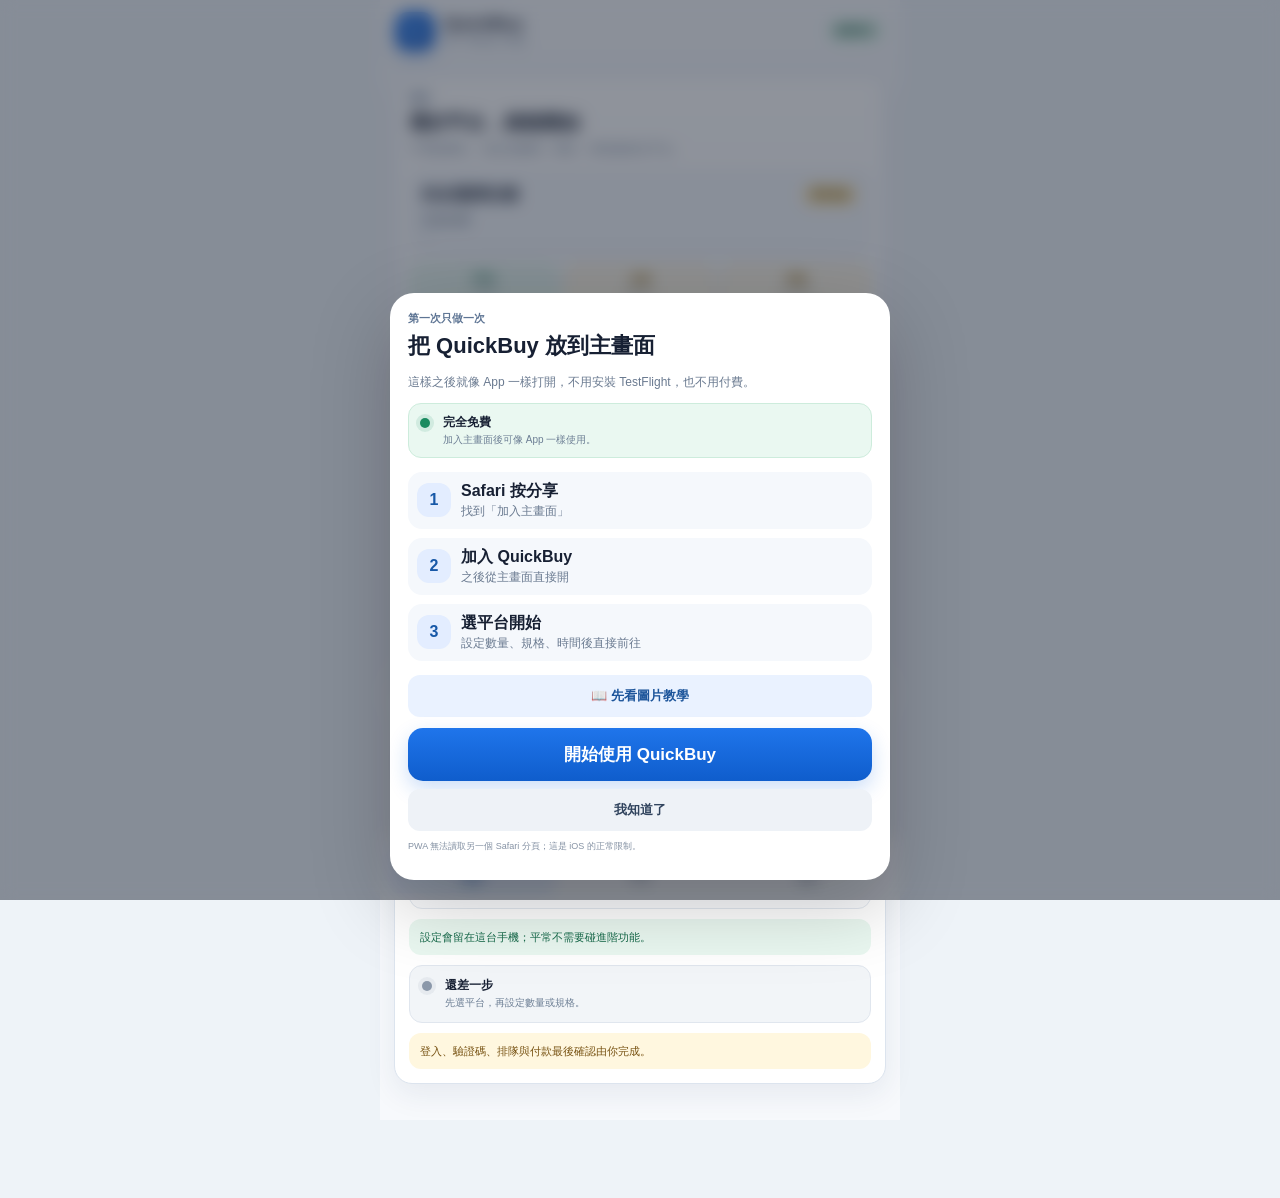
==== docs/index.html @ 1eb46b2d "Add safe image tutorial links" ====
<!DOCTYPE html>

<html lang="zh-Hant">
<head>
<meta charset="utf-8"/>
<meta content="width=device-width,initial-scale=1,viewport-fit=cover,user-scalable=no" name="viewport"/>
<title>QuickBuy</title>
<meta name="theme-color" content="#1769e0"/>
<meta name="apple-mobile-web-app-capable" content="yes"/>
<meta name="apple-mobile-web-app-status-bar-style" content="default"/>
<meta name="apple-mobile-web-app-title" content="QuickBuy"/>
<link rel="manifest" href="manifest.webmanifest"/>
<link rel="apple-touch-icon" href="icons/icon192.png"/>
<style>
:root{font-family:-apple-system,BlinkMacSystemFont,"SF Pro Text","PingFang TC","Noto Sans TC",sans-serif;color:#172033;background:#eef3f8;--blue:#1769e0;--blue2:#0b57c7;--line:#dce4ee;--muted:#6a7a90;--good:#19734f;--warn:#966000;--shadow:0 10px 30px rgba(27,51,84,.08)}*{box-sizing:border-box}html,body{margin:0;min-height:100%;background:#eef3f8}body{padding:0 0 calc(78px + env(safe-area-inset-bottom));min-width:300px}.app{max-width:520px;margin:0 auto;min-height:100vh;background:#f7f9fc}.topbar{position:sticky;top:0;z-index:30;display:flex;align-items:center;justify-content:space-between;padding:calc(12px + env(safe-area-inset-top)) 16px 10px;background:rgba(247,249,252,.94);backdrop-filter:blur(16px);border-bottom:1px solid rgba(220,228,238,.88)}.brand{display:flex;align-items:center;gap:10px}.logo{width:38px;height:38px;border-radius:12px;display:grid;place-items:center;background:linear-gradient(145deg,#2479ef,#0b57c7);color:white;font-size:20px;box-shadow:0 6px 16px rgba(23,105,224,.25)}.brand h1{font-size:17px;margin:0;line-height:1.05}.brand small{display:block;color:var(--muted);font-size:10px;margin-top:3px}.top-pill{font-size:10px;font-weight:800;color:#155d43;background:#e4f6ee;border-radius:999px;padding:6px 9px}.view{display:none;padding:14px 14px 24px}.view.active{display:block}.card{background:white;border:1px solid var(--line);border-radius:18px;padding:14px;box-shadow:var(--shadow);margin-bottom:12px}.hero{background:linear-gradient(180deg,#ffffff,#f5f9ff);border-color:#c7d9f4}.eyebrow{font-size:11px;color:#5e7594;font-weight:800;margin-bottom:5px}.title{font-size:19px;font-weight:850;margin:0 0 4px}.muted{color:var(--muted);font-size:12px;line-height:1.5}.current{margin-top:12px;padding:12px;border-radius:14px;background:#f4f7fb;border:1px solid #e1e7f0}.current-top{display:flex;justify-content:space-between;align-items:center;gap:8px}.current b{font-size:16px}.current-title{font-size:12px;color:#42536b;margin-top:5px;white-space:nowrap;overflow:hidden;text-overflow:ellipsis}.current-url{font-size:10px;color:#7b8ba0;margin-top:2px;white-space:nowrap;overflow:hidden;text-overflow:ellipsis}.pill{display:inline-flex;align-items:center;border-radius:999px;padding:5px 8px;font-size:10px;font-weight:800;background:#edf1f6;color:#607086}.pill.good{background:#e4f7ee;color:#176b4b}.primary{width:100%;border:0;border-radius:15px;background:linear-gradient(180deg,#1f75eb,#0f5dcc);color:white;font-size:17px;font-weight:850;padding:15px 16px;margin-top:10px;box-shadow:0 8px 20px rgba(23,105,224,.22)}button,.file{appearance:none;border:0;border-radius:12px;padding:12px;font-size:13px;font-weight:750;cursor:pointer}.ghost{background:#eef2f7;color:#31445e}.soft{background:#eaf2ff;color:#1d559b}.danger-soft{background:#fff0ea;color:#9b4a23}.row{display:flex;gap:8px;align-items:center;flex-wrap:wrap}.row>*{flex:1}.section-head{display:flex;align-items:center;justify-content:space-between;gap:10px;margin:4px 1px 9px}.section-head h2{font-size:15px;margin:0}.section-head span{font-size:10px;color:var(--muted)}label{display:block;font-size:11px;font-weight:750;color:#596b82;margin:9px 0 5px}input,select{width:100%;border:1px solid #cbd6e3;border-radius:12px;background:white;padding:12px;font-size:15px;color:#172033;outline:none}input:focus,select:focus{border-color:#83aee8;box-shadow:0 0 0 3px rgba(40,116,220,.10)}.qty{display:grid;grid-template-columns:52px 1fr 52px;gap:8px;align-items:center}.qty button{height:50px;font-size:25px;padding:0;background:#eaf2ff;color:#165db7}.qty input{text-align:center;font-size:22px;font-weight:850;height:50px}.optional{margin-top:9px;border:1px solid #e2e8f0;border-radius:13px;background:#fafbfd;overflow:hidden}.optional summary{padding:11px 12px;font-size:12px;font-weight:800;color:#596b82;cursor:pointer;list-style:none}.optional summary::-webkit-details-marker{display:none}.optional-body{padding:0 11px 11px}.countdown{margin-top:9px;padding:10px 12px;border-radius:12px;background:#f2f5f8;color:#53657a;font-size:12px;display:flex;justify-content:space-between;gap:8px}.countdown b{color:#172033;font-variant-numeric:tabular-nums}.notice{margin-top:10px;padding:10px 11px;border-radius:12px;background:#fff7df;color:#775212;font-size:11px;line-height:1.5}.success-note{background:#eaf8f1;color:#176b4b}.big-secondary{width:100%;margin-top:8px;background:#eef4ff;color:#1b559e;font-size:14px}.recent-card{display:flex;gap:8px;margin-top:9px}.recent-card button:first-child{flex:1}.platform-search{margin-bottom:10px}.platform-group{border:1px solid var(--line);border-radius:15px;background:white;margin:9px 0;overflow:hidden}.platform-group summary{display:flex;justify-content:space-between;align-items:center;padding:12px 13px;font-size:13px;font-weight:850;cursor:pointer}.platforms{display:grid;grid-template-columns:repeat(2,minmax(0,1fr));gap:8px;padding:0 10px 10px}.platforms button{min-width:0;background:#eef4ff;color:#21569f;border:1px solid #d5e2f7;padding:12px 8px}.platforms button.recent{background:#dfeaff;border-color:#8fb0e6}.platforms b,.platforms small{display:block}.platforms small{font-size:9px;color:#7085a1;margin-top:2px}.platform-empty{grid-column:1/-1;padding:12px;border:1px dashed #ccd7e4;border-radius:10px;color:#738398;font-size:11px;text-align:center}.status{margin-top:9px;padding:10px;border-radius:12px;background:#f1f5f9;color:#52657b;font-size:11px;line-height:1.5}.shortcut-actions{display:flex;gap:8px}.shortcut-actions>*{flex:1}.shortcut-list{display:grid;gap:8px;margin-top:9px}.shortcut-card{display:grid;grid-template-columns:minmax(0,1fr) 38px 38px 38px;gap:6px}.shortcut-open{min-width:0;text-align:left;background:#eef4ff;color:#21569f}.shortcut-open b,.shortcut-open small{display:block;white-space:nowrap;overflow:hidden;text-overflow:ellipsis}.shortcut-meta{display:flex;gap:5px;align-items:center;margin-top:3px}.shortcut-cat{padding:2px 5px;border-radius:999px;background:#d9e8ff;font-size:9px}.shortcut-url{font-size:9px;color:#71839b;overflow:hidden;text-overflow:ellipsis;white-space:nowrap}.shortcut-tool{padding:7px;background:#edf1f5;color:#607086}.shortcut-tool.pinned{background:#fff5d5;color:#916a00}.shortcut-empty{padding:12px;border:1px dashed #cbd6e3;border-radius:12px;text-align:center;color:#71839b;font-size:11px}.shortcut-form{display:grid;gap:8px;margin-top:9px;padding:10px;background:#f6f8fb;border:1px solid #e0e6ef;border-radius:13px}.filters{display:flex;gap:6px;overflow:auto;padding-bottom:2px}.filters button{white-space:nowrap;padding:7px 9px;background:#eef2f6;color:#617087}.filters button.active{background:#dfeaff;color:#21579d}.file{display:inline-flex;align-items:center;justify-content:center;background:#eef2f7;color:#31445e}.file input{display:none}.grid{display:grid;grid-template-columns:1fr 1fr;gap:8px}.item{padding:10px;border-radius:12px;background:#f5f7fa}.item span{display:block;font-size:9px;color:#7b899d}.item b{display:block;font-size:12px;margin-top:3px;word-break:break-all}.healthbox{display:grid;gap:7px;margin-top:9px}.healthrow{display:flex;align-items:center;gap:8px;padding:9px 10px;border:1px solid #e0e6ef;border-radius:11px;background:#fafbfd;font-size:10px}.healthrow i{width:18px;height:18px;border-radius:50%;display:grid;place-items:center;background:#edf1f5;font-style:normal;font-weight:900}.healthrow.good i{background:#e4f7ee;color:#176b4b}.healthrow.warn i{background:#fff3dc;color:#8a5a00}.healthrow b{margin-left:auto;font-size:9px;color:#5a6c82}.advanced{border:1px solid #e0e6ef;border-radius:15px;background:white;margin:10px 0;overflow:hidden}.advanced summary{padding:12px 13px;font-size:12px;font-weight:850;cursor:pointer}.advanced-body{padding:0 12px 12px}.bottom-nav{position:fixed;left:50%;transform:translateX(-50%);bottom:0;z-index:40;width:min(520px,100%);display:grid;grid-template-columns:repeat(4,1fr);padding:7px 8px calc(7px + env(safe-area-inset-bottom));background:rgba(255,255,255,.95);border-top:1px solid #dce4ee;backdrop-filter:blur(18px)}.bottom-nav button{background:transparent;color:#718096;padding:7px 2px;font-size:10px;border-radius:10px}.bottom-nav button span{display:block;font-size:20px;line-height:1.05;margin-bottom:2px}.bottom-nav button.active{background:#eaf2ff;color:#155aa9}.onboarding{position:fixed;inset:0;z-index:100;background:rgba(21,31,46,.48);display:grid;place-items:end center;padding:20px 12px calc(20px + env(safe-area-inset-bottom));backdrop-filter:blur(8px)}.onboarding[hidden]{display:none}.sheet{width:min(500px,100%);background:white;border-radius:24px;padding:18px;box-shadow:0 24px 80px rgba(0,0,0,.22)}.sheet h2{font-size:22px;margin:3px 0 6px}.three-steps{display:grid;gap:9px;margin:14px 0}.step{display:grid;grid-template-columns:34px 1fr;gap:10px;align-items:center;padding:9px;border-radius:14px;background:#f5f8fc}.step i{width:34px;height:34px;border-radius:12px;display:grid;place-items:center;background:#e3edff;color:#1758a7;font-style:normal;font-weight:900}.sheet .primary{margin-top:3px}.tiny{font-size:9px;color:#8592a4;line-height:1.45}.journey{margin-top:10px;display:grid;grid-template-columns:14px minmax(0,1fr);gap:9px;align-items:start;padding:11px 12px;border-radius:13px;background:#f2f5f8;border:1px solid #e0e6ee}.journey .state-dot{width:10px;height:10px;border-radius:50%;margin-top:4px;background:#8b98aa;box-shadow:0 0 0 4px rgba(139,152,170,.12)}.journey b{display:block;font-size:12px}.journey small{display:block;margin-top:2px;color:#6c7e94;font-size:10px;line-height:1.45}.journey.ready{background:#eaf8f1;border-color:#cdecdc}.journey.ready .state-dot{background:#1b8b60;box-shadow:0 0 0 4px rgba(27,139,96,.12)}.journey.wait{background:#fff8e8;border-color:#f1dfb4}.journey.wait .state-dot{background:#d28a00;box-shadow:0 0 0 4px rgba(210,138,0,.12)}.journey.now{background:#fff0e8;border-color:#f4d0be}.journey.now .state-dot{background:#d65c25;box-shadow:0 0 0 4px rgba(214,92,37,.12)}.mobile-toast{position:fixed;left:50%;bottom:calc(82px + env(safe-area-inset-bottom));transform:translate(-50%,18px);width:min(470px,calc(100% - 28px));padding:11px 13px;border-radius:13px;background:#172033;color:white;font-size:11px;line-height:1.45;box-shadow:0 14px 35px rgba(20,31,47,.24);z-index:80;opacity:0;pointer-events:none;transition:opacity .18s ease,transform .18s ease}.mobile-toast.show{opacity:1;transform:translate(-50%,0)}.mobile-toast.good{background:#176b4b}.mobile-toast.warn{background:#7a5418}.mobile-toast.error{background:#9b3e2f}.current.auto-follow{border-color:#b8d7c7;background:#f2fbf6}.primary.ready-action{background:linear-gradient(180deg,#199067,#147651);box-shadow:0 8px 20px rgba(25,144,103,.2)}.wait-summary{display:flex;align-items:center;justify-content:space-between;gap:10px;margin-top:9px;padding:10px 11px;border-radius:13px;background:#fff8e8;border:1px solid #efdeb6}.wait-summary[hidden]{display:none}.wait-summary div{min-width:0}.wait-summary small{display:block;font-size:9px;font-weight:800;color:#8a5b00}.wait-summary b{display:block;margin-top:2px;font-size:18px;font-variant-numeric:tabular-nums;color:#5d430e}.wait-summary button{flex:0 0 auto;padding:9px 12px}.onboarding-access{display:grid;grid-template-columns:14px minmax(0,1fr);gap:9px;align-items:start;margin:12px 0 2px;padding:10px 11px;border-radius:13px;background:#f2f5f8;border:1px solid #e0e6ee}.onboarding-access .state-dot{width:10px;height:10px;border-radius:50%;margin-top:4px;background:#8b98aa;box-shadow:0 0 0 4px rgba(139,152,170,.12)}.onboarding-access b{display:block;font-size:12px}.onboarding-access small{display:block;margin-top:2px;color:#6c7e94;font-size:10px;line-height:1.4}.onboarding-access.good{background:#eaf8f1;border-color:#cdecdc}.onboarding-access.good .state-dot{background:#1b8b60;box-shadow:0 0 0 4px rgba(27,139,96,.12)}.onboarding-access.warn{background:#fff8e8;border-color:#efdeb6}.onboarding-access.warn .state-dot{background:#d28a00;box-shadow:0 0 0 4px rgba(210,138,0,.12)}.hidden{display:none!important}@media(max-width:350px){.view{padding-left:10px;padding-right:10px}.platforms{grid-template-columns:1fr}.topbar{padding-left:11px;padding-right:11px}}

.next-action{margin-top:10px;padding:13px;border:1px solid #d8e3f0;border-radius:15px;background:linear-gradient(180deg,#f8fbff,#f2f7fd)}.next-action .next-label{font-size:10px;font-weight:850;color:#6580a3;margin-bottom:4px}.next-action .next-title{font-size:16px;font-weight:900;color:#182238}.next-action .next-detail{font-size:10px;color:#6b7c92;line-height:1.45;margin-top:3px}.next-action button{margin-top:9px}.permission-help{margin-top:9px;border:1px solid #f0d8a1;background:#fffaf0;border-radius:13px;overflow:hidden}.permission-help[hidden]{display:none}.permission-help summary{padding:10px 11px;font-size:11px;font-weight:850;color:#7a5816;cursor:pointer;list-style:none}.permission-help summary::-webkit-details-marker{display:none}.permission-help .optional-body{font-size:10px;color:#6d5930;line-height:1.55}.permission-help ol{padding-left:18px;margin:6px 0 10px}.readiness-strip{display:grid;grid-template-columns:repeat(3,1fr);gap:6px;margin-top:9px}.ready-chip{padding:8px 6px;border-radius:11px;background:#f1f4f8;border:1px solid #e1e7ef;text-align:center}.ready-chip b{display:block;font-size:10px}.ready-chip small{display:block;font-size:8px;color:#7d8b9d;margin-top:2px}.ready-chip.good{background:#eaf8f1;border-color:#cfe9dc}.ready-chip.good b{color:#176b4b}.ready-chip.warn{background:#fff8e8;border-color:#efdeb6}.ready-chip.warn b{color:#8a5b00}.subtle-action{width:100%;margin-top:8px;background:#f2f5f8;color:#5b6d83;font-size:12px}.auto-follow-note{margin-top:7px;font-size:9px;color:#74859a;text-align:center}.mobile-primary{min-height:52px}.current.permission-missing{background:#fffaf0;border-color:#ecd8aa}.current.permission-missing #mobileReadyPill{background:#fff0cc!important;color:#825b00!important}@media(max-width:380px){.readiness-strip{grid-template-columns:1fr}.ready-chip{display:flex;justify-content:space-between;align-items:center;text-align:left}.ready-chip small{margin-top:0}}

/* QuickBuy 1.0 mobile simplification */
.bottom-nav{grid-template-columns:repeat(3,1fr)}
.permission-help .row button{min-height:46px}
[data-mobile-view="more"]>.advanced{margin-top:0}
[data-mobile-view="more"]>.card{box-shadow:none}
.mobile-primary{min-height:54px}
@media (max-width:380px){.platforms{grid-template-columns:1fr}.top-pill{display:none}}
</style>
</head>
<body>
<div class="app">
<header class="topbar"><div class="brand"><div class="logo">Q</div><div><h1>QuickBuy</h1><small>1.0 · iPhone / iPad</small></div></div><span class="top-pill">極簡模式</span></header>
<main>
<section class="view active" data-mobile-view="home">
<div class="card hero">
<div class="eyebrow">現在</div><h2 class="title">選好平台，就能開始</h2>
<p class="muted" style="margin:0">不用貼網址。先設定數量／規格，再直接前往平台。</p>
<div class="current">
<div class="current-top"><b id="mobileCurrentPlatform">尚未選擇平台</b><span class="pill" id="mobileReadyPill">待準備</span></div>
<div class="current-title" id="mobileCurrentTitle">目前目標</div><div class="current-url" id="mobileCurrentUrl">—</div>
</div>
<div aria-label="手機準備狀態" class="readiness-strip" id="mobileReadinessStrip">
<div class="ready-chip" id="mobileAccessChip"><b>QuickBuy</b><small>已就緒</small></div>
<div class="ready-chip" id="mobilePageChip"><b>頁面</b><small>等待中</small></div>
<div class="ready-chip" id="mobilePrepChip"><b>準備</b><small>尚未完成</small></div>
</div>
<details class="permission-help" id="mobilePermissionHelp"><summary>iPhone 最簡單用法</summary><div class="optional-body"><ol><li>Safari 開啟 QuickBuy 後，按分享。</li><li>選「加入主畫面」。</li><li>之後直接從主畫面打開 QuickBuy，設定好再按前往平台。</li></ol><p class="tiny" style="margin:8px 0 0">免費 PWA 無法讀取或控制另一個 Safari 分頁；登入、驗證碼、排隊、付款與最後送出仍由你操作。</p></div></details>
<div class="next-action" id="mobileNextAction">
<div class="next-label">現在建議</div><div class="next-title" id="mobileNextActionTitle">正在檢查 Safari…</div><div class="next-detail" id="mobileNextActionDetail">QuickBuy 會自動判斷下一步。</div>
<button class="primary mobile-primary" id="mobileNextActionBtn">請稍候</button>
</div>
<div class="wait-summary" hidden="" id="mobileWaitSummary"><div><small id="mobileWaitLabel">等待開賣</small><b id="mobileWaitClock">00:00:00</b></div><button class="soft" id="mobileWaitReturnBtn">回 Safari</button></div>
<button class="subtle-action" id="mobileUseCurrentBtn">使用目前目標</button>
<div class="recent-card"><button class="soft" id="mobileOpenRecentBtn">最近用的平台</button><button class="ghost" id="mobileChoosePlatformBtn">選平台</button></div><a href="tutorial.html" style="display:block;text-align:center;text-decoration:none;border-radius:12px;padding:12px;font-size:13px;font-weight:750;background:#eaf2ff;color:#1d559b;margin-top:8px">📖 第一次使用？看圖片教學</a>
</div>
<div class="card">
<div class="section-head"><h2>數量與規格</h2><span>自動儲存</span></div>
<div class="qty"><button aria-label="數量減一" id="mobileQtyMinus">−</button><input aria-label="數量" id="mobileQty" inputmode="numeric" max="10" min="1" type="number" value="1"/><button aria-label="數量加一" id="mobileQtyPlus">＋</button></div>
<label id="mobileKeywordLabel">規格 / 票區（選填）</label><input id="mobileKeyword" maxlength="80" placeholder="例如：A區、2XL、一般票"/>
<details class="optional"><summary>開賣時間提醒（選填）</summary><div class="optional-body"><input id="mobileTargetAt" type="datetime-local"/><div class="countdown" id="mobileCountdown"><span>倒數</span><b>未設定</b></div></div></details>
<button aria-hidden="true" class="hidden" id="mobileSavePrepBtn">儲存</button>
<div class="notice success-note" id="mobileHomeStatus">設定會留在這台手機；平常不需要碰進階功能。</div>
<div class="journey" id="mobileJourneyState"><span class="state-dot"></span><div><b id="mobileJourneyTitle">還差一步</b><small id="mobileJourneyDetail">先在 Safari 打開售票或商品頁。</small></div></div>
<div class="notice">登入、驗證碼、排隊與付款最後確認由你完成。</div></div>

</section>
<section class="view" data-mobile-view="platforms">
<div class="section-head"><h2>選一個平台</h2><span>點一下直接前往</span></div>
<div class="card">
<div class="recent-card" hidden="" id="recentPlatformRow"><button class="soft" id="recentPlatformBtn"><span>最近：</span><b id="recentPlatformName">—</b></button><button class="ghost" id="clearRecentPlatformBtn" style="flex:0 0 44px">×</button></div>
<input class="platform-search" id="platformSearch" maxlength="60" placeholder="搜尋：蝦皮、拓元、momo…" type="search"/>
<div id="platformQuickPick">
<details class="platform-group" open=""><summary><span>🎫 售票平台</span><small id="ticketPlatformCount">0</small></summary><div class="platforms" id="ticketPlatformQuickPick"></div></details>
<details class="platform-group" open=""><summary><span>🛒 購物平台</span><small id="shoppingPlatformCount">0</small></summary><div class="platforms" id="shoppingPlatformQuickPick"></div></details>
</div>
<details class="optional"><summary>其他網站網址</summary><div class="optional-body"><input id="platformUrl" inputmode="url" placeholder="https://..."/><button class="ghost" id="detectPlatformBtn" style="width:100%;margin-top:8px">辨識網站</button><div class="status" id="platformStatus">可使用未列入 Catalog 的一般網站。</div></div></details>
</div>
</section>
<section class="view" data-mobile-view="more"><div class="section-head"><h2>更多</h2><span>收藏、備份與救援</span></div><div class="card"><div class="section-head"><h2>分享與安裝</h2><span>完全免費</span></div><div class="row"><button class="soft" id="shareQuickBuyBtn">分享 QuickBuy</button><button class="ghost" id="showInstallGuideBtn">加入主畫面</button></div><a href="tutorial.html" style="display:block;text-align:center;text-decoration:none;border-radius:12px;padding:12px;font-size:13px;font-weight:750;background:#eaf2ff;color:#1d559b;margin-top:8px">📖 看完整圖片教學</a><p class="tiny" style="margin:8px 0 0">分享的是 QuickBuy 入口，不會包含你的數量、規格、收藏或同步密語。</p></div><div class="card"><div class="section-head"><h2>我的網站</h2><span>選用</span></div>
<div class="shortcut-actions"><button class="soft" id="saveCurrentShortcutBtn">＋ 手動新增網址</button><button class="ghost" id="addShortcutBtn">＋ 新增</button></div>
<div class="shortcut-form" hidden="" id="shortcutForm"><input id="shortcutName" maxlength="40" placeholder="名稱"/><input id="shortcutUrl" inputmode="url" placeholder="https://..."/><select id="shortcutCategory"><option value="other">其他</option><option value="ticket">售票</option><option value="shop">商城</option><option value="event">活動</option></select><div class="row"><button class="soft" id="shortcutSaveBtn">儲存</button><button class="ghost" id="shortcutCancelBtn">取消</button></div></div>
<input id="shortcutSearch" maxlength="80" placeholder="搜尋收藏" style="margin-top:9px" type="search"/>
<div class="filters" id="shortcutFilters" style="margin-top:8px"><button class="active" data-shortcut-filter="all">全部</button><button data-shortcut-filter="ticket">售票</button><button data-shortcut-filter="shop">商城</button><button data-shortcut-filter="event">活動</button><button data-shortcut-filter="other">其他</button></div>
<div class="shortcut-list" id="shortcutList"></div>
<details class="advanced"><summary>分享 / 匯入收藏</summary><div class="advanced-body"><div class="shortcut-actions"><button class="ghost" id="familyExportBtn">家人分享包</button><button class="ghost" id="familyImportBtn">匯入分享包</button><input accept="application/json,.json" hidden="" id="familyImportFile" type="file"/></div><div class="shortcut-actions" style="margin-top:8px"><button class="ghost" id="shortcutExportBtn">匯出收藏</button><button class="ghost" id="shortcutImportBtn">匯入收藏</button><input accept="application/json,.json" hidden="" id="shortcutImportFile" type="file"/></div></div></details>
</div><details class="advanced"><summary>設定、同步與救援</summary><div class="advanced-body"><div class="card">
<div class="row"><button class="soft" id="safariHealthBtn">PWA 體檢</button><button class="ghost" id="mobileSelfRepairBtn">一鍵自救</button></div>
<div class="row" style="margin-top:8px"><button class="ghost" id="safariRecoveryCreateBtn">建立復原點</button><button class="ghost" disabled="" id="safariRecoveryRestoreBtn">回復最近狀態</button></div>
<button class="ghost" id="safariDiagnosticBtn" style="width:100%;margin-top:8px">建立診斷檔</button>
<div class="healthbox" hidden="" id="safariHealthBox"></div>
</div><details class="advanced"><summary>換手機 / 匯入匯出</summary><div class="advanced-body">
<div class="grid"><div class="item"><span>裝置</span><b id="deviceName">未命名</b></div><div class="item"><span>Device ID</span><b id="deviceId">—</b></div><div class="item"><span>Revision</span><b id="revision">0</b></div><div class="item"><span>衝突</span><b id="conflicts">0</b></div><div class="item"><span>最近同步</span><b id="lastSyncAction">尚未</b></div><div class="item"><span>活動紀錄</span><b id="journalCount">0</b></div></div>
<label>這台裝置名稱</label><input id="deviceNameInput" maxlength="80" placeholder="例如：我的 iPhone"/><button class="ghost" id="saveBtn" style="width:100%;margin-top:8px">儲存裝置名稱</button>
<label>同步密語（只有跨裝置時才需要）</label><input autocomplete="new-password" id="passphrase" minlength="10" placeholder="至少 10 字元" type="password"/>
<div class="row" style="margin-top:8px"><button class="soft" id="shareSyncBtn">分享加密接力檔</button><label class="file">匯入加密資料<input accept="application/json" id="importFile" type="file"/></label></div><button class="ghost" id="exportBtn" style="width:100%;margin-top:8px">下載加密備份</button>
<button class="ghost" disabled="" id="clearConflictsBtn" style="width:100%;margin-top:8px">清除衝突紀錄</button><div class="healthbox" id="syncActivity"></div>
</div></details><details class="advanced"><summary>進階雲端同步（選用）</summary><div class="advanced-body">
<p class="muted">一般使用者不用設定 Relay。只有你真的需要跨裝置雲端同步時再使用。</p>
<label>Relay Endpoint</label><input id="relayEndpoint" inputmode="url" placeholder="https://sync.example.com"/><label>Room ID</label><input autocomplete="off" id="relayRoom" placeholder="至少 16 字元"/><label>Relay Access Key</label><input autocomplete="new-password" id="relayKey" placeholder="至少 24 字元" type="password"/>
<div class="row" style="margin-top:8px"><button class="ghost" id="relayGenerateBtn">產生</button><button class="ghost" id="relaySaveBtn">儲存</button><button class="ghost" id="relayTestBtn">測試</button></div><div class="row" style="margin-top:8px"><button class="ghost" id="cloudPullBtn">Pull</button><button class="soft" id="cloudPushBtn">加密 Push</button></div>
</div></details><div class="status" id="status">QuickBuy 採本機優先；不設定同步也能使用。</div></div></details></section>

</main>
<nav class="bottom-nav"><button class="active" data-mobile-tab="home"><span>⌂</span>首頁</button><button data-mobile-tab="platforms"><span>▦</span>平台</button><button data-mobile-tab="more"><span>•••</span>更多</button></nav>
<div aria-live="polite" class="mobile-toast" id="mobileToast" role="status"></div>
<div class="onboarding" hidden="" id="mobileOnboarding"><div class="sheet"><div class="eyebrow">第一次只做一次</div><h2>把 QuickBuy 放到主畫面</h2><p class="muted">這樣之後就像 App 一樣打開，不用安裝 TestFlight，也不用付費。</p><div class="onboarding-access good" id="mobileOnboardingAccess"><span class="state-dot"></span><div><b id="mobileOnboardingAccessTitle">完全免費</b><small id="mobileOnboardingAccessDetail">資料預設只留在你的裝置。</small></div></div><div class="three-steps"><div class="step"><i>1</i><div><b>Safari 按分享</b><div class="muted">找到「加入主畫面」</div></div></div><div class="step"><i>2</i><div><b>加入 QuickBuy</b><div class="muted">之後從主畫面直接開</div></div></div><div class="step"><i>3</i><div><b>選平台開始</b><div class="muted">設定數量、規格、時間後直接前往</div></div></div></div><a href="tutorial.html" style="display:block;text-align:center;text-decoration:none;border-radius:12px;padding:12px;font-size:13px;font-weight:750;background:#eaf2ff;color:#1d559b;margin-bottom:8px">📖 先看圖片教學</a><button class="primary" id="mobileOnboardingGrantBtn" style="width:100%;margin-bottom:8px">開始使用 QuickBuy</button><button class="ghost" id="mobileOnboardingDoneBtn" style="width:100%">我知道了</button><p class="tiny" id="mobileOnboardingHint">PWA 不會也不能繞過 Safari、網站登入、驗證碼、排隊或付款確認。</p></div></div>
<script src="pwa-adapter.js"></script><script src="platform-catalog.js"></script><script src="sync-core.js"></script><script src="sync-crypto.js"></script><script src="sync-provider.js"></script><script src="dashboard.js"></script><script src="pwa-boot.js"></script>
</body></html>
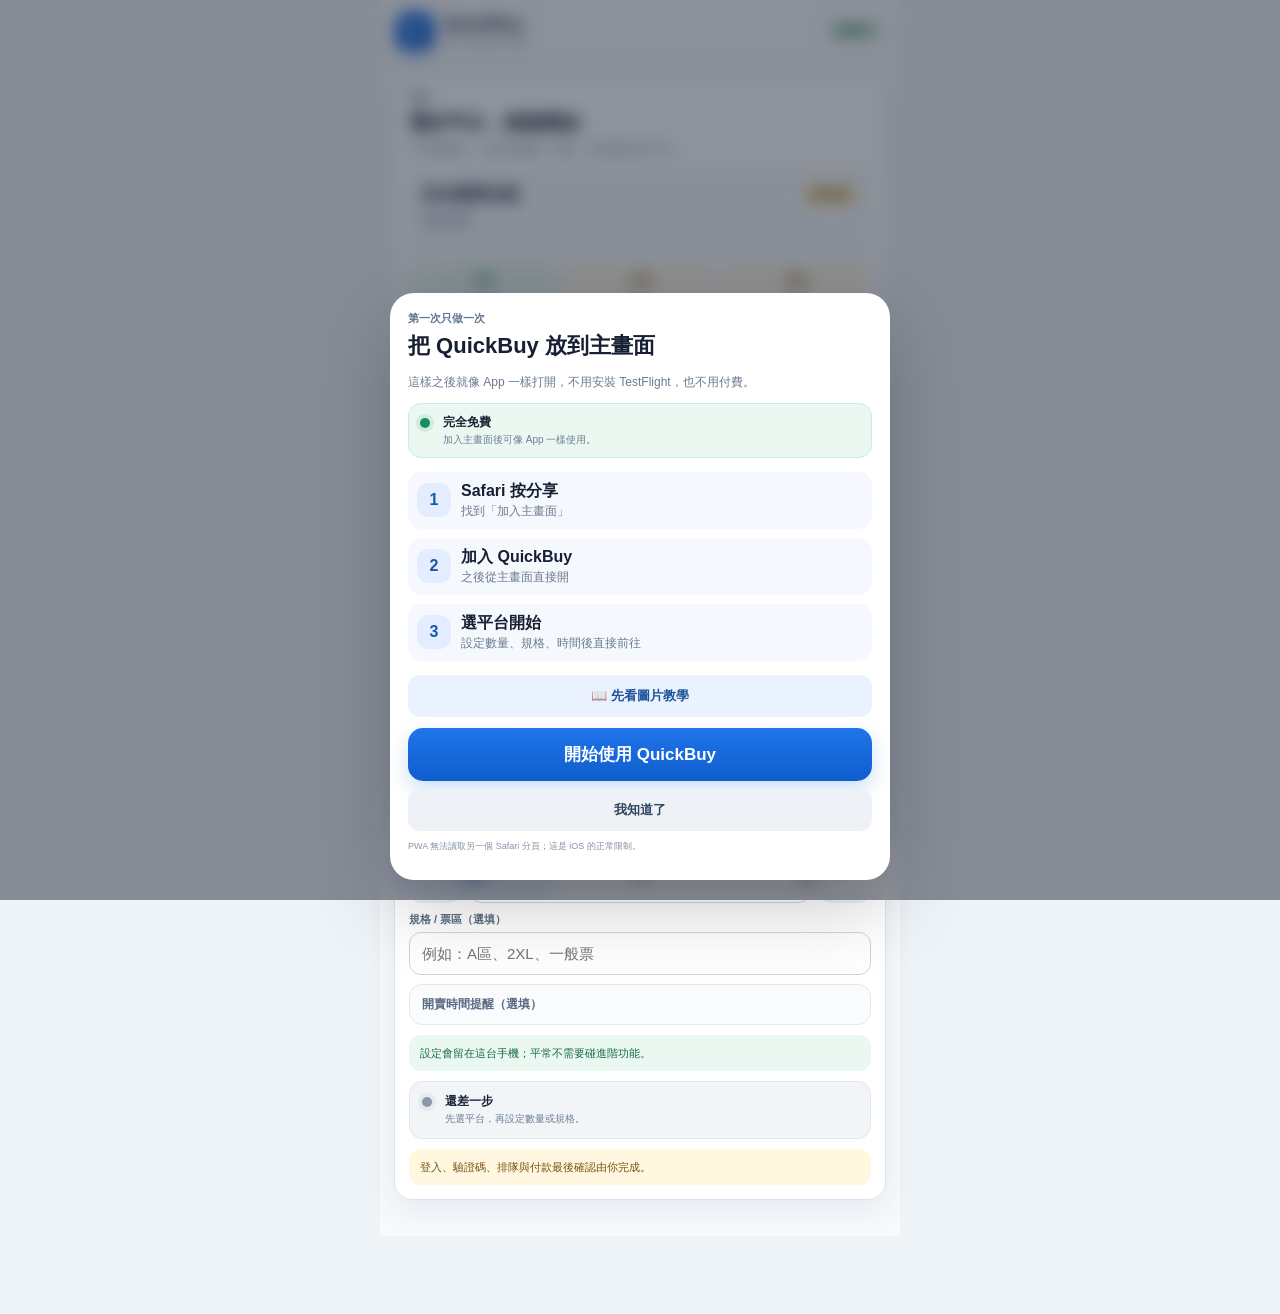
==== commit d19eb7e0: "Add fast mobile target controls" ====
--- a/docs/index.html
+++ b/docs/index.html
@@ -23,6 +23,17 @@
 [data-mobile-view="more"]>.card{box-shadow:none}
 .mobile-primary{min-height:54px}
 @media (max-width:380px){.platforms{grid-template-columns:1fr}.top-pill{display:none}}
+
+.quick-tools{display:grid;grid-template-columns:repeat(2,minmax(0,1fr));gap:8px;margin-top:10px}
+.quick-tools button{min-height:44px}
+.target-history{display:grid;gap:7px;margin-top:10px}
+.target-history-row{display:grid;grid-template-columns:minmax(0,1fr) 42px;gap:7px}
+.target-history-open{border:1px solid var(--line,#dce4ee);background:#fff;border-radius:12px;padding:10px;text-align:left;min-width:0}
+.target-history-open b{display:block;font-size:12px;white-space:nowrap;overflow:hidden;text-overflow:ellipsis}
+.target-history-open small{display:block;font-size:10px;color:#71839b;white-space:nowrap;overflow:hidden;text-overflow:ellipsis;margin-top:2px}
+.target-history-del{border:0;border-radius:12px;background:#fff0ea;color:#9b3e2f;font-weight:900;font-size:18px}
+.target-history-empty{font-size:11px;color:#71839b;padding:9px 2px}
+.url-tools{display:grid;grid-template-columns:1fr 1fr;gap:8px;margin-top:8px}
 </style>
 </head>
 <body>
@@ -42,6 +53,13 @@
 <div class="ready-chip" id="mobilePageChip"><b>頁面</b><small>等待中</small></div>
 <div class="ready-chip" id="mobilePrepChip"><b>準備</b><small>尚未完成</small></div>
 </div>
+<div class="quick-tools" id="mobileQuickTools">
+<button class="soft" id="mobileSwapTargetBtn" type="button">✎ 換網址</button>
+<button class="ghost" id="mobileClearTargetBtn" type="button">× 清空目標</button>
+<button class="soft" id="mobileReopenTargetBtn" type="button">↗ 重新開啟目標</button>
+<button class="ghost" id="mobileRefreshAppBtn" type="button">↻ 重新整理 QuickBuy</button>
+</div>
+<div class="target-history" id="mobileRecentTargets"></div>
 <details class="permission-help" id="mobilePermissionHelp"><summary>iPhone 最簡單用法</summary><div class="optional-body"><ol><li>Safari 開啟 QuickBuy 後，按分享。</li><li>選「加入主畫面」。</li><li>之後直接從主畫面打開 QuickBuy，設定好再按前往平台。</li></ol><p class="tiny" style="margin:8px 0 0">免費 PWA 無法讀取或控制另一個 Safari 分頁；登入、驗證碼、排隊、付款與最後送出仍由你操作。</p></div></details>
 <div class="next-action" id="mobileNextAction">
 <div class="next-label">現在建議</div><div class="next-title" id="mobileNextActionTitle">正在檢查 Safari…</div><div class="next-detail" id="mobileNextActionDetail">QuickBuy 會自動判斷下一步。</div>
@@ -71,12 +89,12 @@
 <details class="platform-group" open=""><summary><span>🎫 售票平台</span><small id="ticketPlatformCount">0</small></summary><div class="platforms" id="ticketPlatformQuickPick"></div></details>
 <details class="platform-group" open=""><summary><span>🛒 購物平台</span><small id="shoppingPlatformCount">0</small></summary><div class="platforms" id="shoppingPlatformQuickPick"></div></details>
 </div>
-<details class="optional"><summary>其他網站網址</summary><div class="optional-body"><input id="platformUrl" inputmode="url" placeholder="https://..."/><button class="ghost" id="detectPlatformBtn" style="width:100%;margin-top:8px">辨識網站</button><div class="status" id="platformStatus">可使用未列入 Catalog 的一般網站。</div></div></details>
+<details class="optional" open=""><summary>貼網址自動辨識</summary><div class="optional-body"><input id="platformUrl" inputmode="url" autocomplete="off" autocapitalize="off" spellcheck="false" placeholder="貼蝦皮、售票或商城連結"/><div class="url-tools"><button class="soft" id="pastePlatformUrlBtn" type="button">貼上並辨識</button><button class="ghost" id="clearPlatformUrlBtn" type="button">清除網址</button></div><button class="ghost" id="detectPlatformBtn" style="width:100%;margin-top:8px" type="button">辨識並套用</button><div class="status" id="platformStatus">可直接貼整段分享文字，QuickBuy 會自動抓出網址並辨識平台。</div></div></details>
 </div>
 </section>
 <section class="view" data-mobile-view="more"><div class="section-head"><h2>更多</h2><span>收藏、備份與救援</span></div><div class="card"><div class="section-head"><h2>分享與安裝</h2><span>完全免費</span></div><div class="row"><button class="soft" id="shareQuickBuyBtn">分享 QuickBuy</button><button class="ghost" id="showInstallGuideBtn">加入主畫面</button></div><a href="tutorial.html" style="display:block;text-align:center;text-decoration:none;border-radius:12px;padding:12px;font-size:13px;font-weight:750;background:#eaf2ff;color:#1d559b;margin-top:8px">📖 看完整圖片教學</a><p class="tiny" style="margin:8px 0 0">分享的是 QuickBuy 入口，不會包含你的數量、規格、收藏或同步密語。</p></div><div class="card"><div class="section-head"><h2>我的網站</h2><span>選用</span></div>
 <div class="shortcut-actions"><button class="soft" id="saveCurrentShortcutBtn">＋ 手動新增網址</button><button class="ghost" id="addShortcutBtn">＋ 新增</button></div>
-<div class="shortcut-form" hidden="" id="shortcutForm"><input id="shortcutName" maxlength="40" placeholder="名稱"/><input id="shortcutUrl" inputmode="url" placeholder="https://..."/><select id="shortcutCategory"><option value="other">其他</option><option value="ticket">售票</option><option value="shop">商城</option><option value="event">活動</option></select><div class="row"><button class="soft" id="shortcutSaveBtn">儲存</button><button class="ghost" id="shortcutCancelBtn">取消</button></div></div>
+<div class="shortcut-form" hidden="" id="shortcutForm"><input id="shortcutName" maxlength="40" placeholder="名稱"/><input id="shortcutUrl" inputmode="url" placeholder="https://..."/><select id="shortcutCategory"><option value="">自動辨識</option><option value="ticket">售票</option><option value="shop">商城</option><option value="event">活動</option><option value="other">其他</option></select><div class="row"><button class="soft" id="shortcutSaveBtn">儲存</button><button class="ghost" id="shortcutCancelBtn">取消</button></div></div>
 <input id="shortcutSearch" maxlength="80" placeholder="搜尋收藏" style="margin-top:9px" type="search"/>
 <div class="filters" id="shortcutFilters" style="margin-top:8px"><button class="active" data-shortcut-filter="all">全部</button><button data-shortcut-filter="ticket">售票</button><button data-shortcut-filter="shop">商城</button><button data-shortcut-filter="event">活動</button><button data-shortcut-filter="other">其他</button></div>
 <div class="shortcut-list" id="shortcutList"></div>
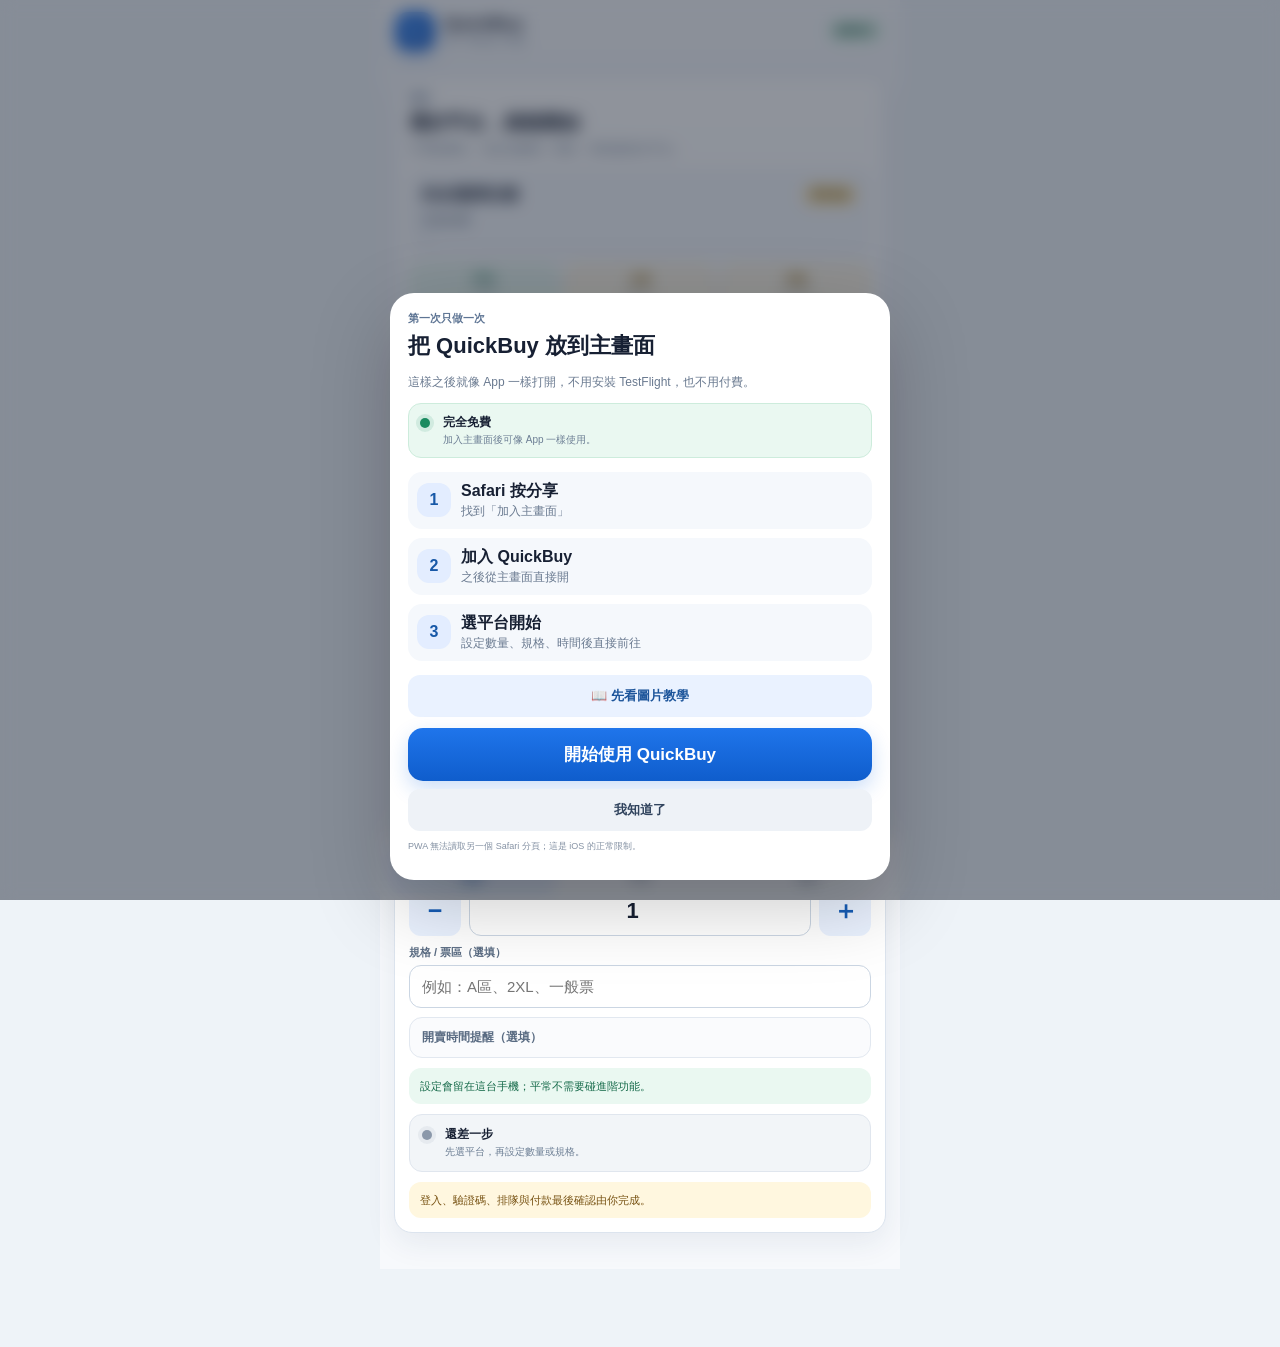
==== commit cee19048: "Fix hidden mobile UI elements" ====
--- a/docs/index.html
+++ b/docs/index.html
@@ -12,7 +12,7 @@
 <link rel="manifest" href="manifest.webmanifest"/>
 <link rel="apple-touch-icon" href="icons/icon192.png"/>
 <style>
-:root{font-family:-apple-system,BlinkMacSystemFont,"SF Pro Text","PingFang TC","Noto Sans TC",sans-serif;color:#172033;background:#eef3f8;--blue:#1769e0;--blue2:#0b57c7;--line:#dce4ee;--muted:#6a7a90;--good:#19734f;--warn:#966000;--shadow:0 10px 30px rgba(27,51,84,.08)}*{box-sizing:border-box}html,body{margin:0;min-height:100%;background:#eef3f8}body{padding:0 0 calc(78px + env(safe-area-inset-bottom));min-width:300px}.app{max-width:520px;margin:0 auto;min-height:100vh;background:#f7f9fc}.topbar{position:sticky;top:0;z-index:30;display:flex;align-items:center;justify-content:space-between;padding:calc(12px + env(safe-area-inset-top)) 16px 10px;background:rgba(247,249,252,.94);backdrop-filter:blur(16px);border-bottom:1px solid rgba(220,228,238,.88)}.brand{display:flex;align-items:center;gap:10px}.logo{width:38px;height:38px;border-radius:12px;display:grid;place-items:center;background:linear-gradient(145deg,#2479ef,#0b57c7);color:white;font-size:20px;box-shadow:0 6px 16px rgba(23,105,224,.25)}.brand h1{font-size:17px;margin:0;line-height:1.05}.brand small{display:block;color:var(--muted);font-size:10px;margin-top:3px}.top-pill{font-size:10px;font-weight:800;color:#155d43;background:#e4f6ee;border-radius:999px;padding:6px 9px}.view{display:none;padding:14px 14px 24px}.view.active{display:block}.card{background:white;border:1px solid var(--line);border-radius:18px;padding:14px;box-shadow:var(--shadow);margin-bottom:12px}.hero{background:linear-gradient(180deg,#ffffff,#f5f9ff);border-color:#c7d9f4}.eyebrow{font-size:11px;color:#5e7594;font-weight:800;margin-bottom:5px}.title{font-size:19px;font-weight:850;margin:0 0 4px}.muted{color:var(--muted);font-size:12px;line-height:1.5}.current{margin-top:12px;padding:12px;border-radius:14px;background:#f4f7fb;border:1px solid #e1e7f0}.current-top{display:flex;justify-content:space-between;align-items:center;gap:8px}.current b{font-size:16px}.current-title{font-size:12px;color:#42536b;margin-top:5px;white-space:nowrap;overflow:hidden;text-overflow:ellipsis}.current-url{font-size:10px;color:#7b8ba0;margin-top:2px;white-space:nowrap;overflow:hidden;text-overflow:ellipsis}.pill{display:inline-flex;align-items:center;border-radius:999px;padding:5px 8px;font-size:10px;font-weight:800;background:#edf1f6;color:#607086}.pill.good{background:#e4f7ee;color:#176b4b}.primary{width:100%;border:0;border-radius:15px;background:linear-gradient(180deg,#1f75eb,#0f5dcc);color:white;font-size:17px;font-weight:850;padding:15px 16px;margin-top:10px;box-shadow:0 8px 20px rgba(23,105,224,.22)}button,.file{appearance:none;border:0;border-radius:12px;padding:12px;font-size:13px;font-weight:750;cursor:pointer}.ghost{background:#eef2f7;color:#31445e}.soft{background:#eaf2ff;color:#1d559b}.danger-soft{background:#fff0ea;color:#9b4a23}.row{display:flex;gap:8px;align-items:center;flex-wrap:wrap}.row>*{flex:1}.section-head{display:flex;align-items:center;justify-content:space-between;gap:10px;margin:4px 1px 9px}.section-head h2{font-size:15px;margin:0}.section-head span{font-size:10px;color:var(--muted)}label{display:block;font-size:11px;font-weight:750;color:#596b82;margin:9px 0 5px}input,select{width:100%;border:1px solid #cbd6e3;border-radius:12px;background:white;padding:12px;font-size:15px;color:#172033;outline:none}input:focus,select:focus{border-color:#83aee8;box-shadow:0 0 0 3px rgba(40,116,220,.10)}.qty{display:grid;grid-template-columns:52px 1fr 52px;gap:8px;align-items:center}.qty button{height:50px;font-size:25px;padding:0;background:#eaf2ff;color:#165db7}.qty input{text-align:center;font-size:22px;font-weight:850;height:50px}.optional{margin-top:9px;border:1px solid #e2e8f0;border-radius:13px;background:#fafbfd;overflow:hidden}.optional summary{padding:11px 12px;font-size:12px;font-weight:800;color:#596b82;cursor:pointer;list-style:none}.optional summary::-webkit-details-marker{display:none}.optional-body{padding:0 11px 11px}.countdown{margin-top:9px;padding:10px 12px;border-radius:12px;background:#f2f5f8;color:#53657a;font-size:12px;display:flex;justify-content:space-between;gap:8px}.countdown b{color:#172033;font-variant-numeric:tabular-nums}.notice{margin-top:10px;padding:10px 11px;border-radius:12px;background:#fff7df;color:#775212;font-size:11px;line-height:1.5}.success-note{background:#eaf8f1;color:#176b4b}.big-secondary{width:100%;margin-top:8px;background:#eef4ff;color:#1b559e;font-size:14px}.recent-card{display:flex;gap:8px;margin-top:9px}.recent-card button:first-child{flex:1}.platform-search{margin-bottom:10px}.platform-group{border:1px solid var(--line);border-radius:15px;background:white;margin:9px 0;overflow:hidden}.platform-group summary{display:flex;justify-content:space-between;align-items:center;padding:12px 13px;font-size:13px;font-weight:850;cursor:pointer}.platforms{display:grid;grid-template-columns:repeat(2,minmax(0,1fr));gap:8px;padding:0 10px 10px}.platforms button{min-width:0;background:#eef4ff;color:#21569f;border:1px solid #d5e2f7;padding:12px 8px}.platforms button.recent{background:#dfeaff;border-color:#8fb0e6}.platforms b,.platforms small{display:block}.platforms small{font-size:9px;color:#7085a1;margin-top:2px}.platform-empty{grid-column:1/-1;padding:12px;border:1px dashed #ccd7e4;border-radius:10px;color:#738398;font-size:11px;text-align:center}.status{margin-top:9px;padding:10px;border-radius:12px;background:#f1f5f9;color:#52657b;font-size:11px;line-height:1.5}.shortcut-actions{display:flex;gap:8px}.shortcut-actions>*{flex:1}.shortcut-list{display:grid;gap:8px;margin-top:9px}.shortcut-card{display:grid;grid-template-columns:minmax(0,1fr) 38px 38px 38px;gap:6px}.shortcut-open{min-width:0;text-align:left;background:#eef4ff;color:#21569f}.shortcut-open b,.shortcut-open small{display:block;white-space:nowrap;overflow:hidden;text-overflow:ellipsis}.shortcut-meta{display:flex;gap:5px;align-items:center;margin-top:3px}.shortcut-cat{padding:2px 5px;border-radius:999px;background:#d9e8ff;font-size:9px}.shortcut-url{font-size:9px;color:#71839b;overflow:hidden;text-overflow:ellipsis;white-space:nowrap}.shortcut-tool{padding:7px;background:#edf1f5;color:#607086}.shortcut-tool.pinned{background:#fff5d5;color:#916a00}.shortcut-empty{padding:12px;border:1px dashed #cbd6e3;border-radius:12px;text-align:center;color:#71839b;font-size:11px}.shortcut-form{display:grid;gap:8px;margin-top:9px;padding:10px;background:#f6f8fb;border:1px solid #e0e6ef;border-radius:13px}.filters{display:flex;gap:6px;overflow:auto;padding-bottom:2px}.filters button{white-space:nowrap;padding:7px 9px;background:#eef2f6;color:#617087}.filters button.active{background:#dfeaff;color:#21579d}.file{display:inline-flex;align-items:center;justify-content:center;background:#eef2f7;color:#31445e}.file input{display:none}.grid{display:grid;grid-template-columns:1fr 1fr;gap:8px}.item{padding:10px;border-radius:12px;background:#f5f7fa}.item span{display:block;font-size:9px;color:#7b899d}.item b{display:block;font-size:12px;margin-top:3px;word-break:break-all}.healthbox{display:grid;gap:7px;margin-top:9px}.healthrow{display:flex;align-items:center;gap:8px;padding:9px 10px;border:1px solid #e0e6ef;border-radius:11px;background:#fafbfd;font-size:10px}.healthrow i{width:18px;height:18px;border-radius:50%;display:grid;place-items:center;background:#edf1f5;font-style:normal;font-weight:900}.healthrow.good i{background:#e4f7ee;color:#176b4b}.healthrow.warn i{background:#fff3dc;color:#8a5a00}.healthrow b{margin-left:auto;font-size:9px;color:#5a6c82}.advanced{border:1px solid #e0e6ef;border-radius:15px;background:white;margin:10px 0;overflow:hidden}.advanced summary{padding:12px 13px;font-size:12px;font-weight:850;cursor:pointer}.advanced-body{padding:0 12px 12px}.bottom-nav{position:fixed;left:50%;transform:translateX(-50%);bottom:0;z-index:40;width:min(520px,100%);display:grid;grid-template-columns:repeat(4,1fr);padding:7px 8px calc(7px + env(safe-area-inset-bottom));background:rgba(255,255,255,.95);border-top:1px solid #dce4ee;backdrop-filter:blur(18px)}.bottom-nav button{background:transparent;color:#718096;padding:7px 2px;font-size:10px;border-radius:10px}.bottom-nav button span{display:block;font-size:20px;line-height:1.05;margin-bottom:2px}.bottom-nav button.active{background:#eaf2ff;color:#155aa9}.onboarding{position:fixed;inset:0;z-index:100;background:rgba(21,31,46,.48);display:grid;place-items:end center;padding:20px 12px calc(20px + env(safe-area-inset-bottom));backdrop-filter:blur(8px)}.onboarding[hidden]{display:none}.sheet{width:min(500px,100%);background:white;border-radius:24px;padding:18px;box-shadow:0 24px 80px rgba(0,0,0,.22)}.sheet h2{font-size:22px;margin:3px 0 6px}.three-steps{display:grid;gap:9px;margin:14px 0}.step{display:grid;grid-template-columns:34px 1fr;gap:10px;align-items:center;padding:9px;border-radius:14px;background:#f5f8fc}.step i{width:34px;height:34px;border-radius:12px;display:grid;place-items:center;background:#e3edff;color:#1758a7;font-style:normal;font-weight:900}.sheet .primary{margin-top:3px}.tiny{font-size:9px;color:#8592a4;line-height:1.45}.journey{margin-top:10px;display:grid;grid-template-columns:14px minmax(0,1fr);gap:9px;align-items:start;padding:11px 12px;border-radius:13px;background:#f2f5f8;border:1px solid #e0e6ee}.journey .state-dot{width:10px;height:10px;border-radius:50%;margin-top:4px;background:#8b98aa;box-shadow:0 0 0 4px rgba(139,152,170,.12)}.journey b{display:block;font-size:12px}.journey small{display:block;margin-top:2px;color:#6c7e94;font-size:10px;line-height:1.45}.journey.ready{background:#eaf8f1;border-color:#cdecdc}.journey.ready .state-dot{background:#1b8b60;box-shadow:0 0 0 4px rgba(27,139,96,.12)}.journey.wait{background:#fff8e8;border-color:#f1dfb4}.journey.wait .state-dot{background:#d28a00;box-shadow:0 0 0 4px rgba(210,138,0,.12)}.journey.now{background:#fff0e8;border-color:#f4d0be}.journey.now .state-dot{background:#d65c25;box-shadow:0 0 0 4px rgba(214,92,37,.12)}.mobile-toast{position:fixed;left:50%;bottom:calc(82px + env(safe-area-inset-bottom));transform:translate(-50%,18px);width:min(470px,calc(100% - 28px));padding:11px 13px;border-radius:13px;background:#172033;color:white;font-size:11px;line-height:1.45;box-shadow:0 14px 35px rgba(20,31,47,.24);z-index:80;opacity:0;pointer-events:none;transition:opacity .18s ease,transform .18s ease}.mobile-toast.show{opacity:1;transform:translate(-50%,0)}.mobile-toast.good{background:#176b4b}.mobile-toast.warn{background:#7a5418}.mobile-toast.error{background:#9b3e2f}.current.auto-follow{border-color:#b8d7c7;background:#f2fbf6}.primary.ready-action{background:linear-gradient(180deg,#199067,#147651);box-shadow:0 8px 20px rgba(25,144,103,.2)}.wait-summary{display:flex;align-items:center;justify-content:space-between;gap:10px;margin-top:9px;padding:10px 11px;border-radius:13px;background:#fff8e8;border:1px solid #efdeb6}.wait-summary[hidden]{display:none}.wait-summary div{min-width:0}.wait-summary small{display:block;font-size:9px;font-weight:800;color:#8a5b00}.wait-summary b{display:block;margin-top:2px;font-size:18px;font-variant-numeric:tabular-nums;color:#5d430e}.wait-summary button{flex:0 0 auto;padding:9px 12px}.onboarding-access{display:grid;grid-template-columns:14px minmax(0,1fr);gap:9px;align-items:start;margin:12px 0 2px;padding:10px 11px;border-radius:13px;background:#f2f5f8;border:1px solid #e0e6ee}.onboarding-access .state-dot{width:10px;height:10px;border-radius:50%;margin-top:4px;background:#8b98aa;box-shadow:0 0 0 4px rgba(139,152,170,.12)}.onboarding-access b{display:block;font-size:12px}.onboarding-access small{display:block;margin-top:2px;color:#6c7e94;font-size:10px;line-height:1.4}.onboarding-access.good{background:#eaf8f1;border-color:#cdecdc}.onboarding-access.good .state-dot{background:#1b8b60;box-shadow:0 0 0 4px rgba(27,139,96,.12)}.onboarding-access.warn{background:#fff8e8;border-color:#efdeb6}.onboarding-access.warn .state-dot{background:#d28a00;box-shadow:0 0 0 4px rgba(210,138,0,.12)}.hidden{display:none!important}@media(max-width:350px){.view{padding-left:10px;padding-right:10px}.platforms{grid-template-columns:1fr}.topbar{padding-left:11px;padding-right:11px}}
+:root{font-family:-apple-system,BlinkMacSystemFont,"SF Pro Text","PingFang TC","Noto Sans TC",sans-serif;color:#172033;background:#eef3f8;--blue:#1769e0;--blue2:#0b57c7;--line:#dce4ee;--muted:#6a7a90;--good:#19734f;--warn:#966000;--shadow:0 10px 30px rgba(27,51,84,.08)}*{box-sizing:border-box}html,body{margin:0;min-height:100%;background:#eef3f8}body{padding:0 0 calc(78px + env(safe-area-inset-bottom));min-width:300px}.app{max-width:520px;margin:0 auto;min-height:100vh;background:#f7f9fc}.topbar{position:sticky;top:0;z-index:30;display:flex;align-items:center;justify-content:space-between;padding:calc(12px + env(safe-area-inset-top)) 16px 10px;background:rgba(247,249,252,.94);backdrop-filter:blur(16px);border-bottom:1px solid rgba(220,228,238,.88)}.brand{display:flex;align-items:center;gap:10px}.logo{width:38px;height:38px;border-radius:12px;display:grid;place-items:center;background:linear-gradient(145deg,#2479ef,#0b57c7);color:white;font-size:20px;box-shadow:0 6px 16px rgba(23,105,224,.25)}.brand h1{font-size:17px;margin:0;line-height:1.05}.brand small{display:block;color:var(--muted);font-size:10px;margin-top:3px}.top-pill{font-size:10px;font-weight:800;color:#155d43;background:#e4f6ee;border-radius:999px;padding:6px 9px}.view{display:none;padding:14px 14px 24px}.view.active{display:block}.card{background:white;border:1px solid var(--line);border-radius:18px;padding:14px;box-shadow:var(--shadow);margin-bottom:12px}.hero{background:linear-gradient(180deg,#ffffff,#f5f9ff);border-color:#c7d9f4}.eyebrow{font-size:11px;color:#5e7594;font-weight:800;margin-bottom:5px}.title{font-size:19px;font-weight:850;margin:0 0 4px}.muted{color:var(--muted);font-size:12px;line-height:1.5}.current{margin-top:12px;padding:12px;border-radius:14px;background:#f4f7fb;border:1px solid #e1e7f0}.current-top{display:flex;justify-content:space-between;align-items:center;gap:8px}.current b{font-size:16px}.current-title{font-size:12px;color:#42536b;margin-top:5px;white-space:nowrap;overflow:hidden;text-overflow:ellipsis}.current-url{font-size:10px;color:#7b8ba0;margin-top:2px;white-space:nowrap;overflow:hidden;text-overflow:ellipsis}.pill{display:inline-flex;align-items:center;border-radius:999px;padding:5px 8px;font-size:10px;font-weight:800;background:#edf1f6;color:#607086}.pill.good{background:#e4f7ee;color:#176b4b}.primary{width:100%;border:0;border-radius:15px;background:linear-gradient(180deg,#1f75eb,#0f5dcc);color:white;font-size:17px;font-weight:850;padding:15px 16px;margin-top:10px;box-shadow:0 8px 20px rgba(23,105,224,.22)}button,.file{appearance:none;border:0;border-radius:12px;padding:12px;font-size:13px;font-weight:750;cursor:pointer}.ghost{background:#eef2f7;color:#31445e}.soft{background:#eaf2ff;color:#1d559b}.danger-soft{background:#fff0ea;color:#9b4a23}.row{display:flex;gap:8px;align-items:center;flex-wrap:wrap}.row>*{flex:1}.section-head{display:flex;align-items:center;justify-content:space-between;gap:10px;margin:4px 1px 9px}.section-head h2{font-size:15px;margin:0}.section-head span{font-size:10px;color:var(--muted)}label{display:block;font-size:11px;font-weight:750;color:#596b82;margin:9px 0 5px}input,select{width:100%;border:1px solid #cbd6e3;border-radius:12px;background:white;padding:12px;font-size:15px;color:#172033;outline:none}input:focus,select:focus{border-color:#83aee8;box-shadow:0 0 0 3px rgba(40,116,220,.10)}.qty{display:grid;grid-template-columns:52px 1fr 52px;gap:8px;align-items:center}.qty button{height:50px;font-size:25px;padding:0;background:#eaf2ff;color:#165db7}.qty input{text-align:center;font-size:22px;font-weight:850;height:50px}.optional{margin-top:9px;border:1px solid #e2e8f0;border-radius:13px;background:#fafbfd;overflow:hidden}.optional summary{padding:11px 12px;font-size:12px;font-weight:800;color:#596b82;cursor:pointer;list-style:none}.optional summary::-webkit-details-marker{display:none}.optional-body{padding:0 11px 11px}.countdown{margin-top:9px;padding:10px 12px;border-radius:12px;background:#f2f5f8;color:#53657a;font-size:12px;display:flex;justify-content:space-between;gap:8px}.countdown b{color:#172033;font-variant-numeric:tabular-nums}.notice{margin-top:10px;padding:10px 11px;border-radius:12px;background:#fff7df;color:#775212;font-size:11px;line-height:1.5}.success-note{background:#eaf8f1;color:#176b4b}.big-secondary{width:100%;margin-top:8px;background:#eef4ff;color:#1b559e;font-size:14px}.recent-card{display:flex;gap:8px;margin-top:9px}.recent-card button:first-child{flex:1}.platform-search{margin-bottom:10px}.platform-group{border:1px solid var(--line);border-radius:15px;background:white;margin:9px 0;overflow:hidden}.platform-group summary{display:flex;justify-content:space-between;align-items:center;padding:12px 13px;font-size:13px;font-weight:850;cursor:pointer}.platforms{display:grid;grid-template-columns:repeat(2,minmax(0,1fr));gap:8px;padding:0 10px 10px}.platforms button{min-width:0;background:#eef4ff;color:#21569f;border:1px solid #d5e2f7;padding:12px 8px}.platforms button.recent{background:#dfeaff;border-color:#8fb0e6}.platforms b,.platforms small{display:block}.platforms small{font-size:9px;color:#7085a1;margin-top:2px}.platform-empty{grid-column:1/-1;padding:12px;border:1px dashed #ccd7e4;border-radius:10px;color:#738398;font-size:11px;text-align:center}.status{margin-top:9px;padding:10px;border-radius:12px;background:#f1f5f9;color:#52657b;font-size:11px;line-height:1.5}.shortcut-actions{display:flex;gap:8px}.shortcut-actions>*{flex:1}.shortcut-list{display:grid;gap:8px;margin-top:9px}.shortcut-card{display:grid;grid-template-columns:minmax(0,1fr) 38px 38px 38px;gap:6px}.shortcut-open{min-width:0;text-align:left;background:#eef4ff;color:#21569f}.shortcut-open b,.shortcut-open small{display:block;white-space:nowrap;overflow:hidden;text-overflow:ellipsis}.shortcut-meta{display:flex;gap:5px;align-items:center;margin-top:3px}.shortcut-cat{padding:2px 5px;border-radius:999px;background:#d9e8ff;font-size:9px}.shortcut-url{font-size:9px;color:#71839b;overflow:hidden;text-overflow:ellipsis;white-space:nowrap}.shortcut-tool{padding:7px;background:#edf1f5;color:#607086}.shortcut-tool.pinned{background:#fff5d5;color:#916a00}.shortcut-empty{padding:12px;border:1px dashed #cbd6e3;border-radius:12px;text-align:center;color:#71839b;font-size:11px}.shortcut-form{display:grid;gap:8px;margin-top:9px;padding:10px;background:#f6f8fb;border:1px solid #e0e6ef;border-radius:13px}.filters{display:flex;gap:6px;overflow:auto;padding-bottom:2px}.filters button{white-space:nowrap;padding:7px 9px;background:#eef2f6;color:#617087}.filters button.active{background:#dfeaff;color:#21579d}.file{display:inline-flex;align-items:center;justify-content:center;background:#eef2f7;color:#31445e}.file input{display:none}.grid{display:grid;grid-template-columns:1fr 1fr;gap:8px}.item{padding:10px;border-radius:12px;background:#f5f7fa}.item span{display:block;font-size:9px;color:#7b899d}.item b{display:block;font-size:12px;margin-top:3px;word-break:break-all}.healthbox{display:grid;gap:7px;margin-top:9px}.healthrow{display:flex;align-items:center;gap:8px;padding:9px 10px;border:1px solid #e0e6ef;border-radius:11px;background:#fafbfd;font-size:10px}.healthrow i{width:18px;height:18px;border-radius:50%;display:grid;place-items:center;background:#edf1f5;font-style:normal;font-weight:900}.healthrow.good i{background:#e4f7ee;color:#176b4b}.healthrow.warn i{background:#fff3dc;color:#8a5a00}.healthrow b{margin-left:auto;font-size:9px;color:#5a6c82}.advanced{border:1px solid #e0e6ef;border-radius:15px;background:white;margin:10px 0;overflow:hidden}.advanced summary{padding:12px 13px;font-size:12px;font-weight:850;cursor:pointer}.advanced-body{padding:0 12px 12px}.bottom-nav{position:fixed;left:50%;transform:translateX(-50%);bottom:0;z-index:40;width:min(520px,100%);display:grid;grid-template-columns:repeat(4,1fr);padding:7px 8px calc(7px + env(safe-area-inset-bottom));background:rgba(255,255,255,.95);border-top:1px solid #dce4ee;backdrop-filter:blur(18px)}.bottom-nav button{background:transparent;color:#718096;padding:7px 2px;font-size:10px;border-radius:10px}.bottom-nav button span{display:block;font-size:20px;line-height:1.05;margin-bottom:2px}.bottom-nav button.active{background:#eaf2ff;color:#155aa9}.onboarding{position:fixed;inset:0;z-index:100;background:rgba(21,31,46,.48);display:grid;place-items:end center;padding:20px 12px calc(20px + env(safe-area-inset-bottom));backdrop-filter:blur(8px)}.onboarding[hidden]{display:none}.sheet{width:min(500px,100%);background:white;border-radius:24px;padding:18px;box-shadow:0 24px 80px rgba(0,0,0,.22)}.sheet h2{font-size:22px;margin:3px 0 6px}.three-steps{display:grid;gap:9px;margin:14px 0}.step{display:grid;grid-template-columns:34px 1fr;gap:10px;align-items:center;padding:9px;border-radius:14px;background:#f5f8fc}.step i{width:34px;height:34px;border-radius:12px;display:grid;place-items:center;background:#e3edff;color:#1758a7;font-style:normal;font-weight:900}.sheet .primary{margin-top:3px}.tiny{font-size:9px;color:#8592a4;line-height:1.45}.journey{margin-top:10px;display:grid;grid-template-columns:14px minmax(0,1fr);gap:9px;align-items:start;padding:11px 12px;border-radius:13px;background:#f2f5f8;border:1px solid #e0e6ee}.journey .state-dot{width:10px;height:10px;border-radius:50%;margin-top:4px;background:#8b98aa;box-shadow:0 0 0 4px rgba(139,152,170,.12)}.journey b{display:block;font-size:12px}.journey small{display:block;margin-top:2px;color:#6c7e94;font-size:10px;line-height:1.45}.journey.ready{background:#eaf8f1;border-color:#cdecdc}.journey.ready .state-dot{background:#1b8b60;box-shadow:0 0 0 4px rgba(27,139,96,.12)}.journey.wait{background:#fff8e8;border-color:#f1dfb4}.journey.wait .state-dot{background:#d28a00;box-shadow:0 0 0 4px rgba(210,138,0,.12)}.journey.now{background:#fff0e8;border-color:#f4d0be}.journey.now .state-dot{background:#d65c25;box-shadow:0 0 0 4px rgba(214,92,37,.12)}.mobile-toast{position:fixed;left:50%;bottom:calc(82px + env(safe-area-inset-bottom));transform:translate(-50%,18px);width:min(470px,calc(100% - 28px));padding:11px 13px;border-radius:13px;background:#172033;color:white;font-size:11px;line-height:1.45;box-shadow:0 14px 35px rgba(20,31,47,.24);z-index:80;opacity:0;pointer-events:none;transition:opacity .18s ease,transform .18s ease}.mobile-toast.show{opacity:1;transform:translate(-50%,0)}.mobile-toast.good{background:#176b4b}.mobile-toast.warn{background:#7a5418}.mobile-toast.error{background:#9b3e2f}.current.auto-follow{border-color:#b8d7c7;background:#f2fbf6}.primary.ready-action{background:linear-gradient(180deg,#199067,#147651);box-shadow:0 8px 20px rgba(25,144,103,.2)}.wait-summary{display:flex;align-items:center;justify-content:space-between;gap:10px;margin-top:9px;padding:10px 11px;border-radius:13px;background:#fff8e8;border:1px solid #efdeb6}.wait-summary[hidden]{display:none}.wait-summary div{min-width:0}.wait-summary small{display:block;font-size:9px;font-weight:800;color:#8a5b00}.wait-summary b{display:block;margin-top:2px;font-size:18px;font-variant-numeric:tabular-nums;color:#5d430e}.wait-summary button{flex:0 0 auto;padding:9px 12px}.onboarding-access{display:grid;grid-template-columns:14px minmax(0,1fr);gap:9px;align-items:start;margin:12px 0 2px;padding:10px 11px;border-radius:13px;background:#f2f5f8;border:1px solid #e0e6ee}.onboarding-access .state-dot{width:10px;height:10px;border-radius:50%;margin-top:4px;background:#8b98aa;box-shadow:0 0 0 4px rgba(139,152,170,.12)}.onboarding-access b{display:block;font-size:12px}.onboarding-access small{display:block;margin-top:2px;color:#6c7e94;font-size:10px;line-height:1.4}.onboarding-access.good{background:#eaf8f1;border-color:#cdecdc}.onboarding-access.good .state-dot{background:#1b8b60;box-shadow:0 0 0 4px rgba(27,139,96,.12)}.onboarding-access.warn{background:#fff8e8;border-color:#efdeb6}.onboarding-access.warn .state-dot{background:#d28a00;box-shadow:0 0 0 4px rgba(210,138,0,.12)}[hidden]{display:none!important}.hidden{display:none!important}@media(max-width:350px){.view{padding-left:10px;padding-right:10px}.platforms{grid-template-columns:1fr}.topbar{padding-left:11px;padding-right:11px}}
 
 .next-action{margin-top:10px;padding:13px;border:1px solid #d8e3f0;border-radius:15px;background:linear-gradient(180deg,#f8fbff,#f2f7fd)}.next-action .next-label{font-size:10px;font-weight:850;color:#6580a3;margin-bottom:4px}.next-action .next-title{font-size:16px;font-weight:900;color:#182238}.next-action .next-detail{font-size:10px;color:#6b7c92;line-height:1.45;margin-top:3px}.next-action button{margin-top:9px}.permission-help{margin-top:9px;border:1px solid #f0d8a1;background:#fffaf0;border-radius:13px;overflow:hidden}.permission-help[hidden]{display:none}.permission-help summary{padding:10px 11px;font-size:11px;font-weight:850;color:#7a5816;cursor:pointer;list-style:none}.permission-help summary::-webkit-details-marker{display:none}.permission-help .optional-body{font-size:10px;color:#6d5930;line-height:1.55}.permission-help ol{padding-left:18px;margin:6px 0 10px}.readiness-strip{display:grid;grid-template-columns:repeat(3,1fr);gap:6px;margin-top:9px}.ready-chip{padding:8px 6px;border-radius:11px;background:#f1f4f8;border:1px solid #e1e7ef;text-align:center}.ready-chip b{display:block;font-size:10px}.ready-chip small{display:block;font-size:8px;color:#7d8b9d;margin-top:2px}.ready-chip.good{background:#eaf8f1;border-color:#cfe9dc}.ready-chip.good b{color:#176b4b}.ready-chip.warn{background:#fff8e8;border-color:#efdeb6}.ready-chip.warn b{color:#8a5b00}.subtle-action{width:100%;margin-top:8px;background:#f2f5f8;color:#5b6d83;font-size:12px}.auto-follow-note{margin-top:7px;font-size:9px;color:#74859a;text-align:center}.mobile-primary{min-height:52px}.current.permission-missing{background:#fffaf0;border-color:#ecd8aa}.current.permission-missing #mobileReadyPill{background:#fff0cc!important;color:#825b00!important}@media(max-width:380px){.readiness-strip{grid-template-columns:1fr}.ready-chip{display:flex;justify-content:space-between;align-items:center;text-align:left}.ready-chip small{margin-top:0}}
 
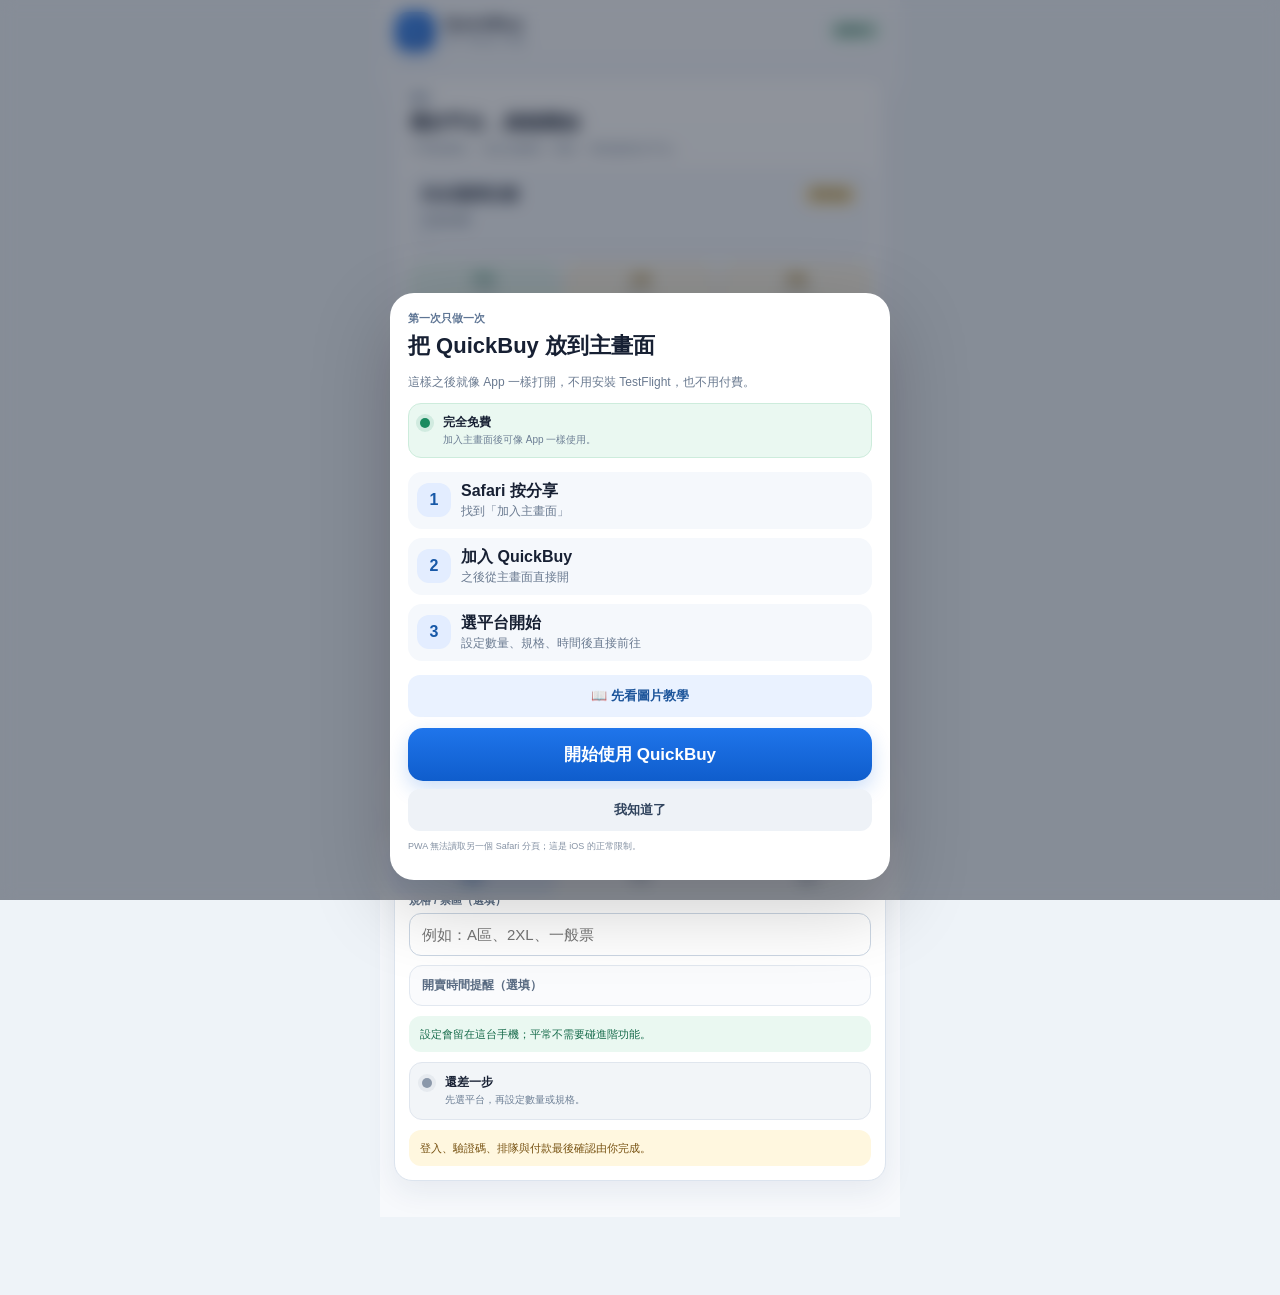
==== commit 25442849: "Hide mobile toast by default" ====
--- a/docs/index.html
+++ b/docs/index.html
@@ -118,7 +118,7 @@
 
 </main>
 <nav class="bottom-nav"><button class="active" data-mobile-tab="home"><span>⌂</span>首頁</button><button data-mobile-tab="platforms"><span>▦</span>平台</button><button data-mobile-tab="more"><span>•••</span>更多</button></nav>
-<div aria-live="polite" class="mobile-toast" id="mobileToast" role="status"></div>
+<div aria-live="polite" class="mobile-toast" id="mobileToast" role="status" hidden></div>
 <div class="onboarding" hidden="" id="mobileOnboarding"><div class="sheet"><div class="eyebrow">第一次只做一次</div><h2>把 QuickBuy 放到主畫面</h2><p class="muted">這樣之後就像 App 一樣打開，不用安裝 TestFlight，也不用付費。</p><div class="onboarding-access good" id="mobileOnboardingAccess"><span class="state-dot"></span><div><b id="mobileOnboardingAccessTitle">完全免費</b><small id="mobileOnboardingAccessDetail">資料預設只留在你的裝置。</small></div></div><div class="three-steps"><div class="step"><i>1</i><div><b>Safari 按分享</b><div class="muted">找到「加入主畫面」</div></div></div><div class="step"><i>2</i><div><b>加入 QuickBuy</b><div class="muted">之後從主畫面直接開</div></div></div><div class="step"><i>3</i><div><b>選平台開始</b><div class="muted">設定數量、規格、時間後直接前往</div></div></div></div><a href="tutorial.html" style="display:block;text-align:center;text-decoration:none;border-radius:12px;padding:12px;font-size:13px;font-weight:750;background:#eaf2ff;color:#1d559b;margin-bottom:8px">📖 先看圖片教學</a><button class="primary" id="mobileOnboardingGrantBtn" style="width:100%;margin-bottom:8px">開始使用 QuickBuy</button><button class="ghost" id="mobileOnboardingDoneBtn" style="width:100%">我知道了</button><p class="tiny" id="mobileOnboardingHint">PWA 不會也不能繞過 Safari、網站登入、驗證碼、排隊或付款確認。</p></div></div>
 <script src="pwa-adapter.js"></script><script src="platform-catalog.js"></script><script src="sync-core.js"></script><script src="sync-crypto.js"></script><script src="sync-provider.js"></script><script src="dashboard.js"></script><script src="pwa-boot.js"></script>
 </body></html>
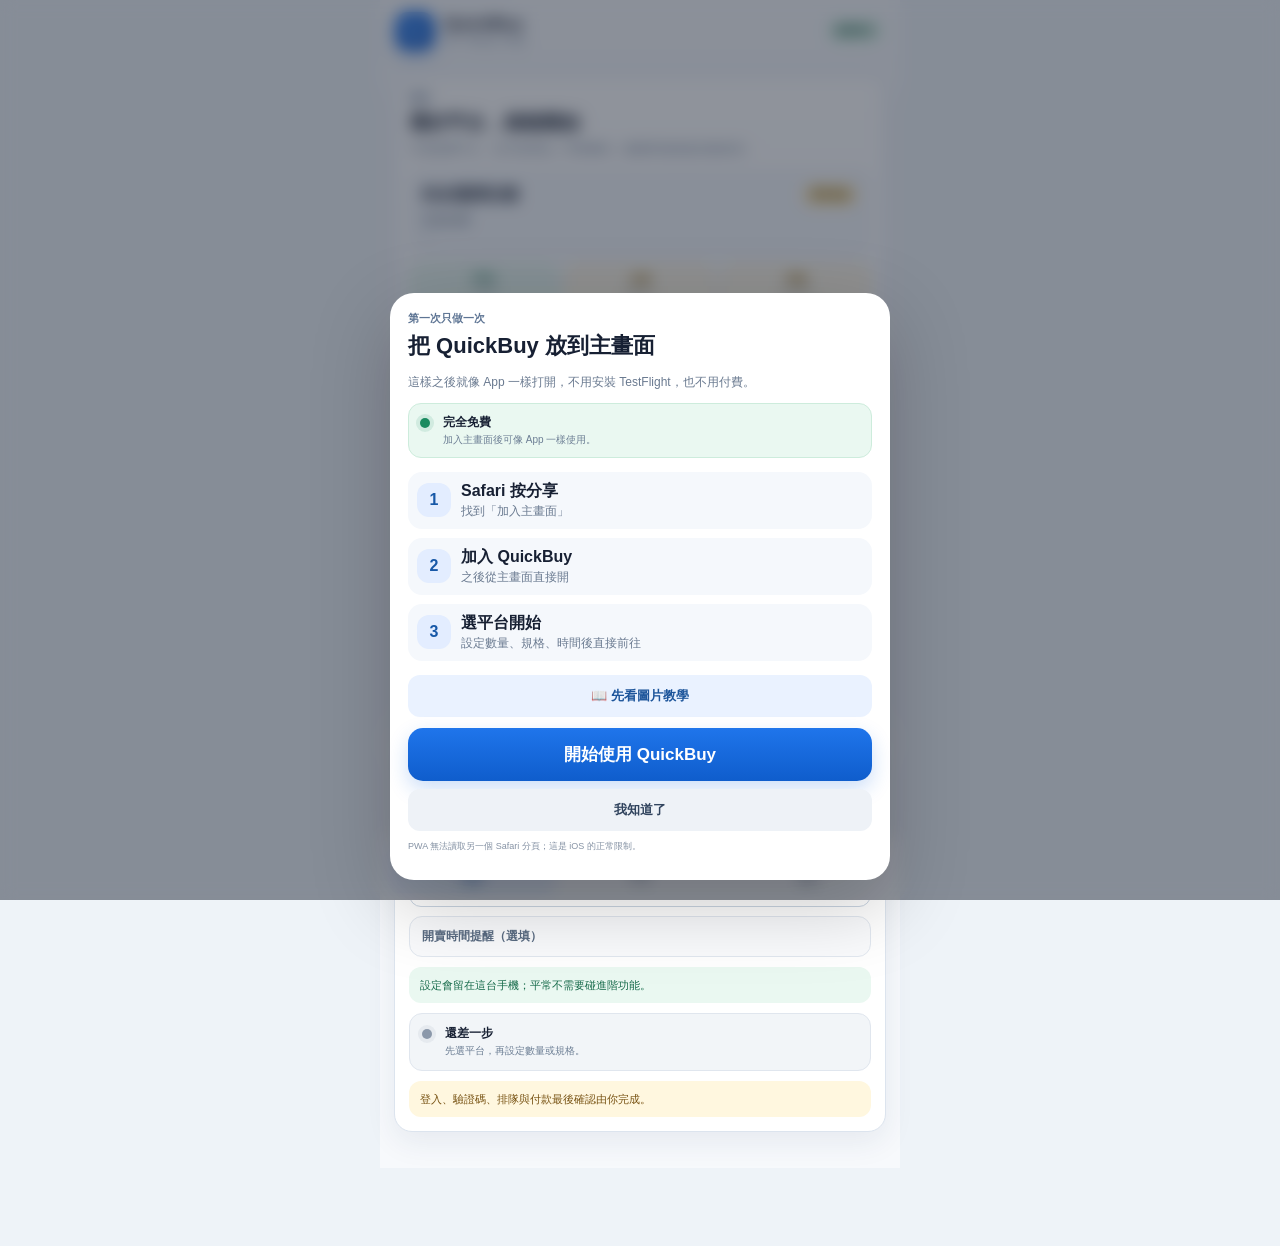
==== commit 26d72c9a: "Simplify mobile shortcut entry" ====
--- a/docs/index.html
+++ b/docs/index.html
@@ -43,7 +43,7 @@
 <section class="view active" data-mobile-view="home">
 <div class="card hero">
 <div class="eyebrow">現在</div><h2 class="title">選好平台，就能開始</h2>
-<p class="muted" style="margin:0">不用貼網址。先設定數量／規格，再直接前往平台。</p>
+<p class="muted" style="margin:0">可直接選平台，也可貼商品／售票網址；數量與規格會自動保存。</p>
 <div class="current">
 <div class="current-top"><b id="mobileCurrentPlatform">尚未選擇平台</b><span class="pill" id="mobileReadyPill">待準備</span></div>
 <div class="current-title" id="mobileCurrentTitle">目前目標</div><div class="current-url" id="mobileCurrentUrl">—</div>
@@ -66,7 +66,7 @@
 <button class="primary mobile-primary" id="mobileNextActionBtn">請稍候</button>
 </div>
 <div class="wait-summary" hidden="" id="mobileWaitSummary"><div><small id="mobileWaitLabel">等待開賣</small><b id="mobileWaitClock">00:00:00</b></div><button class="soft" id="mobileWaitReturnBtn">回 Safari</button></div>
-<button class="subtle-action" id="mobileUseCurrentBtn">使用目前目標</button>
+<button class="subtle-action" hidden="" id="mobileUseCurrentBtn">使用目前目標</button>
 <div class="recent-card"><button class="soft" id="mobileOpenRecentBtn">最近用的平台</button><button class="ghost" id="mobileChoosePlatformBtn">選平台</button></div><a href="tutorial.html" style="display:block;text-align:center;text-decoration:none;border-radius:12px;padding:12px;font-size:13px;font-weight:750;background:#eaf2ff;color:#1d559b;margin-top:8px">📖 第一次使用？看圖片教學</a>
 </div>
 <div class="card">
@@ -93,7 +93,7 @@
 </div>
 </section>
 <section class="view" data-mobile-view="more"><div class="section-head"><h2>更多</h2><span>收藏、備份與救援</span></div><div class="card"><div class="section-head"><h2>分享與安裝</h2><span>完全免費</span></div><div class="row"><button class="soft" id="shareQuickBuyBtn">分享 QuickBuy</button><button class="ghost" id="showInstallGuideBtn">加入主畫面</button></div><a href="tutorial.html" style="display:block;text-align:center;text-decoration:none;border-radius:12px;padding:12px;font-size:13px;font-weight:750;background:#eaf2ff;color:#1d559b;margin-top:8px">📖 看完整圖片教學</a><p class="tiny" style="margin:8px 0 0">分享的是 QuickBuy 入口，不會包含你的數量、規格、收藏或同步密語。</p></div><div class="card"><div class="section-head"><h2>我的網站</h2><span>選用</span></div>
-<div class="shortcut-actions"><button class="soft" id="saveCurrentShortcutBtn">＋ 手動新增網址</button><button class="ghost" id="addShortcutBtn">＋ 新增</button></div>
+<div class="shortcut-actions"><button class="soft" id="saveCurrentShortcutBtn">貼上網址新增</button><button class="ghost" id="addShortcutBtn">手動新增</button></div>
 <div class="shortcut-form" hidden="" id="shortcutForm"><input id="shortcutName" maxlength="40" placeholder="名稱"/><input id="shortcutUrl" inputmode="url" placeholder="https://..."/><select id="shortcutCategory"><option value="">自動辨識</option><option value="ticket">售票</option><option value="shop">商城</option><option value="event">活動</option><option value="other">其他</option></select><div class="row"><button class="soft" id="shortcutSaveBtn">儲存</button><button class="ghost" id="shortcutCancelBtn">取消</button></div></div>
 <input id="shortcutSearch" maxlength="80" placeholder="搜尋收藏" style="margin-top:9px" type="search"/>
 <div class="filters" id="shortcutFilters" style="margin-top:8px"><button class="active" data-shortcut-filter="all">全部</button><button data-shortcut-filter="ticket">售票</button><button data-shortcut-filter="shop">商城</button><button data-shortcut-filter="event">活動</button><button data-shortcut-filter="other">其他</button></div>
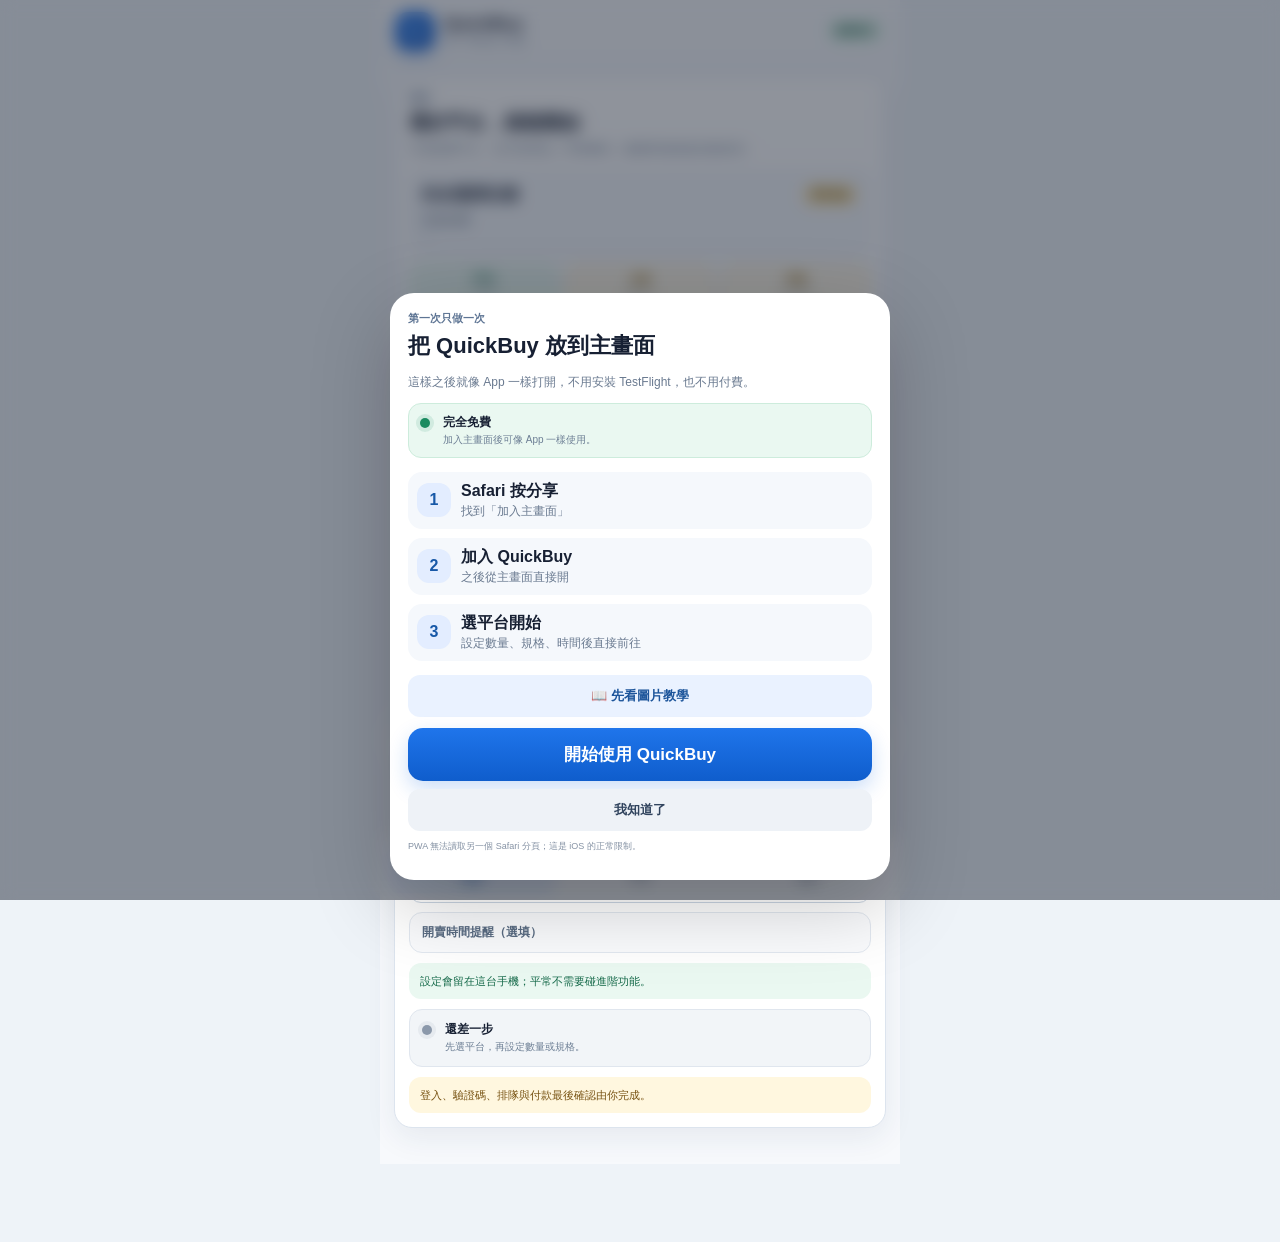
==== commit 6fd374c4: "Add compact clear-all recent targets control" ====
--- a/docs/index.html
+++ b/docs/index.html
@@ -26,7 +26,7 @@
 
 .quick-tools{display:grid;grid-template-columns:repeat(2,minmax(0,1fr));gap:8px;margin-top:10px}
 .quick-tools button{min-height:44px}
-.target-history{display:grid;gap:7px;margin-top:10px}
+.target-history-head{display:flex;justify-content:space-between;align-items:center;margin-top:10px;color:#71839b;font-size:11px}.target-history-clear{border:0;background:transparent;color:#2c62a3;padding:4px 2px;font-size:11px;font-weight:800}.target-history{display:grid;gap:7px;margin-top:6px}
 .target-history-row{display:grid;grid-template-columns:minmax(0,1fr) 42px;gap:7px}
 .target-history-open{border:1px solid var(--line,#dce4ee);background:#fff;border-radius:12px;padding:10px;text-align:left;min-width:0}
 .target-history-open b{display:block;font-size:12px;white-space:nowrap;overflow:hidden;text-overflow:ellipsis}
@@ -59,7 +59,7 @@
 <button class="soft" id="mobileReopenTargetBtn" type="button">↗ 重新開啟目標</button>
 <button class="ghost" id="mobileRefreshAppBtn" type="button">↻ 重新整理 QuickBuy</button>
 </div>
-<div class="target-history" id="mobileRecentTargets"></div>
+<div class="target-history-head" hidden="" id="mobileRecentTargetsHead"><span>最近目標</span><button class="target-history-clear" id="mobileClearRecentTargetsBtn" type="button">清除最近</button></div><div class="target-history" id="mobileRecentTargets"></div>
 <details class="permission-help" id="mobilePermissionHelp"><summary>iPhone 最簡單用法</summary><div class="optional-body"><ol><li>Safari 開啟 QuickBuy 後，按分享。</li><li>選「加入主畫面」。</li><li>之後直接從主畫面打開 QuickBuy，設定好再按前往平台。</li></ol><p class="tiny" style="margin:8px 0 0">免費 PWA 無法讀取或控制另一個 Safari 分頁；登入、驗證碼、排隊、付款與最後送出仍由你操作。</p></div></details>
 <div class="next-action" id="mobileNextAction">
 <div class="next-label">現在建議</div><div class="next-title" id="mobileNextActionTitle">正在檢查 Safari…</div><div class="next-detail" id="mobileNextActionDetail">QuickBuy 會自動判斷下一步。</div>
@@ -89,7 +89,7 @@
 <details class="platform-group" open=""><summary><span>🎫 售票平台</span><small id="ticketPlatformCount">0</small></summary><div class="platforms" id="ticketPlatformQuickPick"></div></details>
 <details class="platform-group" open=""><summary><span>🛒 購物平台</span><small id="shoppingPlatformCount">0</small></summary><div class="platforms" id="shoppingPlatformQuickPick"></div></details>
 </div>
-<details class="optional" open=""><summary>貼網址自動辨識</summary><div class="optional-body"><input id="platformUrl" inputmode="url" autocomplete="off" autocapitalize="off" spellcheck="false" placeholder="貼蝦皮、售票或商城連結"/><div class="url-tools"><button class="soft" id="pastePlatformUrlBtn" type="button">貼上並辨識</button><button class="ghost" id="clearPlatformUrlBtn" type="button">清除網址</button></div><button class="ghost" id="detectPlatformBtn" style="width:100%;margin-top:8px" type="button">辨識並套用</button><div class="status" id="platformStatus">可直接貼整段分享文字，QuickBuy 會自動抓出網址並辨識平台。</div></div></details>
+<details class="optional" open=""><summary>貼網址自動辨識</summary><div class="optional-body"><input id="platformUrl" inputmode="url" autocomplete="off" autocapitalize="off" spellcheck="false" placeholder="貼蝦皮、售票或商城連結"/><div class="url-tools"><button class="soft" id="pastePlatformUrlBtn" type="button">貼上並辨識</button><button class="ghost" id="clearPlatformUrlBtn" type="button">清除網址</button></div><button class="ghost" id="detectPlatformBtn" style="width:100%;margin-top:8px" type="button">辨識並套用</button><div class="status" id="platformStatus">可直接貼整段分享文字，QuickBuy 會自動抓出網址並辨識平台。</div><button class="primary" hidden="" id="platformOpenTargetBtn" style="margin-top:8px" type="button">前往目標網站</button></div></details>
 </div>
 </section>
 <section class="view" data-mobile-view="more"><div class="section-head"><h2>更多</h2><span>收藏、備份與救援</span></div><div class="card"><div class="section-head"><h2>分享與安裝</h2><span>完全免費</span></div><div class="row"><button class="soft" id="shareQuickBuyBtn">分享 QuickBuy</button><button class="ghost" id="showInstallGuideBtn">加入主畫面</button></div><a href="tutorial.html" style="display:block;text-align:center;text-decoration:none;border-radius:12px;padding:12px;font-size:13px;font-weight:750;background:#eaf2ff;color:#1d559b;margin-top:8px">📖 看完整圖片教學</a><p class="tiny" style="margin:8px 0 0">分享的是 QuickBuy 入口，不會包含你的數量、規格、收藏或同步密語。</p></div><div class="card"><div class="section-head"><h2>我的網站</h2><span>選用</span></div>
